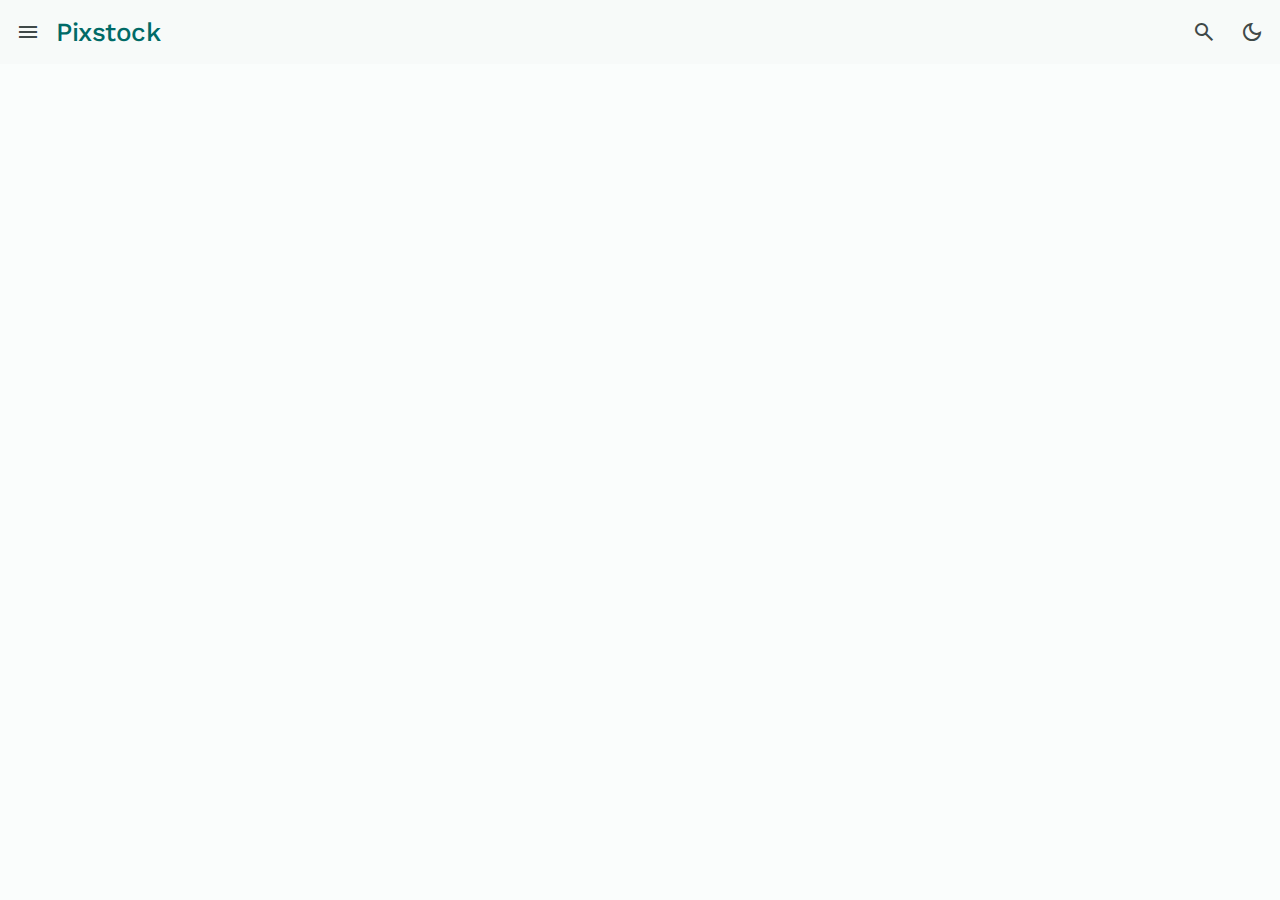
==== index.html @ e878c227 "first commit" ====
<!DOCTYPE html>
<html lang="en" data-theme="light">
<head>
    <meta charset="UTF-8">
    <meta name="viewport" content="width=device-width, initial-scale=1.0">

    <!-- Primary meta data tag -->

    <title>Pixstock - A large stock library</title>
    <meta name="description" content="This is a stock photos app">

    <!-- Favicon -->

    <link rel="shortcut icon" href="./favicon.svg" type="image/svg+xml">

    <!-- Theme js link -->

    <script src="./js/theme.js"></script>

    <!-- Google font link -->
    <link rel="preconnect" href="https://fonts.googleapis.com">
    <link rel="preconnect" href="https://fonts.gstatic.com" crossorigin>
    <link href="https://fonts.googleapis.com/css2?family=Work+Sans:wght@400;500&display=swap" rel="stylesheet">

    <!-- Material icon link -->
    <link rel="stylesheet" 
    href="https://fonts.googleapis.com/css2?family=Material+Symbols+Outlined:opsz,wght,FILL,GRAD@24,400,0..1,0" />

    <!-- Custom css link -->
    <link rel="stylesheet" href="./css/style.css">

    <!-- Custom js link -->
    <script src="./js/global.js" type="module"></script>
    <script src="./js/app.js" type="module"></script>
    <script src="./js/search.js" type="module"></script>

</head>
<body>
 <!-- Header -->
 <header class="top-app-bar" data-header>

    <button class="icon-btn" aria-label="Open menu" data-nav-toggler data-ripple>
        <span class="material-symbols-outlined" aria-hidden="true">menu</span>
        <div class="state-layer"></div>
    </button>

    <a href="/" class="logo">Pixstock</a>

    <div class="search-view " data-search- view>

        <div class="search-bar">

            <button class="icon-btn search-open" aria-label="Close search" data-search-toggler data-ripple>
                <span class="material-symbols-outlined" aria-hidden="true">arrow_back</span>

                <div class="state-layer"></div>
            </button>

            <div class="input-wrapper">
                <span class="material-symbols-outlined leading-icon" aria-hidden="true">search</span>

                <input type="search" name="search" placeholder="Search..." 
                class="input-field body-large" autocomplete="off" data-search-field> 
                
            </div>

            <button class="icon-btn" aria-label="Clear search" data-search-clear-btn data-ripple>
                <span class="material-symbols-outlined" aria-hidden="true">close</span>

                <div class="state-layer"></div>
            </button>

            <button class="icon-btn search-btn" aria-label="Submit search" 
            data-search-toggler data-ripple data-search-btn>
            <span class="material-symbols-outlined" aria-hidden="true">search</span>

            <div class="state-layer"></div>
        </button>

        <div class="state-layer"></div>
        </div>

        <div class="search-view-content">

            <div class="btn-group" data-segment="search">
                <button class="btn-segment selected" data-ripple data-segment-btn
                data-segment-value="photos">
                <span class="material-symbols-outlined" aria-hidden="true">image</span>

                <span class="label-large text">Photos</span>

                <div class="state-layer"></div>
            </button>

            <button class="btn-segment " data-ripple data-segment-btn
            data-segment-value="videos">
            <span class="material-symbols-outlined" aria-hidden="true">videocam</span>

            <span class="label-large text">Video</span>

            <div class="state-layer"></div>
            </button>
            </div>

            <div class="divider"></div>

            <div class="list" data-search-list>
                <button class="list-item" data-ripple>
                    <span class="material-symbols-outlined leading-icon"
                     aria-hidden="true">history</span>

                     <span class="body-large text">Nature</span>

                     <div class="state-layer"></div>
                </button>

                <button class="list-item" data-ripple>
                    <span class="material-symbols-outlined leading-icon"
                     aria-hidden="true">history</span>

                     <span class="body-large text">Tree</span>

                     <div class="state-layer"></div>
                </button>

                <button class="list-item" data-ripple>
                    <span class="material-symbols-outlined leading-icon"
                     aria-hidden="true">history</span>

                     <span class="body-large text">Man portrait</span>

                     <div class="state-layer"></div>
                </button>

                <button class="list-item" data-ripple>
                    <span class="material-symbols-outlined leading-icon"
                     aria-hidden="true">history</span>

                     <span class="body-large text">Mountain</span>

                     <div class="state-layer"></div>
                </button>
            </div>

        </div>

    </div>

    <button class="icon-btn search-open" aria-label="Open search" 
    data-search-toggler data-ripple>
    <span class="material-symbols-outlined" aria-hidden="true">search</span>
    <div class="state-layer"></div>

    </button>

    <button class="icon-btn theme-btn" aria-label="Switch theme"
    data-theme-toggler data-ripple>
    <span class="material-symbols-outlined dark-icon" aria-hidden="true">dark_mode</span>

    <span class="material-symbols-outlined light-icon" aria-hidden="true">light_mode</span>

    <div class="state-layer"></div>
    </button>

 </header>
    

</body>
</html>
---- css/style.css ----
/*-----------------------------------*\
  #style.css
\*-----------------------------------*/

/**
 * copyright 2023 codewithsadee
 */





/*-----------------------------------*\
  #CUSTOM PROPERTY
\*-----------------------------------*/
:root{

  /* Color */
  --scrim: #000000;

  /* Light color */
  --light-background: #FAFDFC;
  --light-on-background: #191C1C;
  --light-surface: #F7FAF9;
  --light-on-surface: #191C1C;
  --light-surface-variant: #DAE5E3;
  --light-on-surface-variant: #3F4948;
  --light-surface-container-high: #E6E9E8; 
  --light-surface-container-highest: #E0E3E2;
  --light-surface-container: #ECEEED;
  --light-outline: #6F7978;
  --light-outline-variant: #BEC9C7;
  --light-primary: #006A67;
  --light-on-primary: #FFFFFF;
  --light-primary-container: #6FF7F2;
  --light-on-primary-container: #00201F;
  --light-secondary: #845400;
  --light-on-secondary: #FFFFFF;
  --light-secondary-container: #FFDDB5;
  --light-on-secondary-container: #2A1800;
  --light-tertiary: #A93538;
  --light-on-tertiary: #FFFFFF;
  --light-tertiary-container: #FFDAD8;
  --light-on-tertiary-container: #410006;
  --light-error: #BA1A1A;
  --light-on-error: #FFFFFF;
  --light-error-container: #FFDAD6;
  --light-on-error-container: #410002;
  --light-inverse-surface: #2D3131;
  --light-inverse-on-surface: #EFF1F0;
  --light-inverse-primary: #4EDAD5;

  /* Dark color */
  --dark-background: #191C1C;
  --dark-on-background: #E0E3E2;
  --dark-surface: #101414;
  --dark-on-surface: #C4C7C6;
  --dark-surface-variant: #3F4948;
  --dark-on-surface-variant: #BEC9C7;
  --dark-surface-container-high: #272B2A;
  --dark-surface-container-highest: #323535;
  --dark-surface-container: #1D2020;
  --dark-outline: #889392;
  --dark-outline-variant: #3F4948;
  --dark-primary: #4EDAD5;
  --dark-on-primary: #003735;
  --dark-primary-container: #00504E;
  --dark-on-primary-container: #6FF7F2;
  --dark-secondary: #FFB958;
  --dark-on-secondary: #462B00;
  --dark-secondary-container: #643F00;
  --dark-on-secondary-container: #FFDDB5;
  --dark-tertiary: #FFB3B0;
  --dark-on-tertiary: #68000F;
  --dark-tertiary-container: #891C23;
  --dark-on-tertiary-container: #FFDAD8;
  --dark-error: #FFB4AB;
  --dark-on-error: #690005;
  --dark-error-container: #93000A;
  --dark-on-error-container: #FFDAD6;
  --dark-inverse-surface: #E0E3E2;
  --dark-inverse-on-surface: #191C1C;
  --dark-inverse-primary: #006A67;

  /*** Typography ***/

  /* Font family */
  --ff-primary: 'Work Sans', sans-serif;

  /* Font size  */
  --fs-base: 62.5%; 
  --fs-display-large: 5.7rem;
  --fs-display-medium: 4.5rem;
  --fs-display-small: 3.6rem;
  --fs-headline-large: 3.2rem;
  --fs-headline-medium: 2.8rem;
  --fs-headline-small: 2.4rem;
  --fs-title-large: 2.2rem;
  --fs-title-medium: 1.6rem;
  --fs-title-small: 1.4rem;
  --fs-label-large: 1.4rem;
  --fs-label-medium: 1.2rem;
  --fs-label-small: 1.1rem;
  --fs-body-large: 1.6rem;
  --fs-body-medium: 1.4rem;
  --fs-body-small: 1.2rem;

  /* Font weight */
  --weight-regular: 400;
  --weight-medium: 500;

  /* Border Radius  */
  --radius-extra-small: 4px;
  --radius-small: 8px;
  --radius-medium: 12px;
  --radius-large: 16px;
  --radius-large-end: 0 16px 16px 0;
  --radius-extra-large: 28px;
  --radius-circle: 50%;
  --radius-full: 500px;

  /* Elevation */
  --elevation-1: 0 1px 2px hsla(0, 0%, 0%, 0.3), 0 1px 3px 1px hsla(0, 0%, 0%, 0.15);
  --elevation-2: 0 1px 2px hsla(0, 0%, 0%, 0.3), 0 2px 6px 2px hsla(0, 0%, 0%, 0.15);

  /* Other  */
  --top-app-bar-height: 64px;

}

@media (prefers-reduced-motion : no-preference){


:root{

    /*** Transition ***/

  /* Duration */
  --motion-duration-short-1: 100ms;
  --motion-duration-short-2 : 200ms;
  --motion-duration-medium-1: 250ms;
  --motion-duration-medium-2: 400ms;
  --motion-duration-long: 500ms;

  /* Easing */
  --motion-easing-linear: cubic-bezier(0, 0, 1, 1);
  --motion-easing-standard: cubic-bezier(0.2, 0, 0, 1);
  --motion-easing-emphasized: cubic-bezier(0.2, 0, 0, 1);
  --motion-easing-emphasized-decelerate: cubic-bezier(0.05, 0.7, 0.1, 1);
  --motion-easing-emphasized-accelerate: cubic-bezier(0.3, 0, 0.8, 0.15);
  --motion-easing-legacy: cubic-bezier(0.4, 0, 0.2, 1);
}
}

[data-theme = "light"]{
  color-scheme: light;

  --background: var(--light-background);
  --on-background: var(--light-on-background);
  --surface: var(--light-surface);
  --on-surface: var(--light-on-surface);
  --surface-variant: var(--light-surface-variant);
  --on-surface-variant: var(--light-on-surface-variant);
  --surface-container-high: var(--light-surface-container-high); 
  --surface-container-highest: var(--light-surface-container-highest);
  --surface-container: var(--light-surface-container);
  --outline: var(--light-outline);
  --outline-variant: var(--light-outline-variant);
  --primary: var(--light-primary);
  --on-primary: var(--light-on-primary);
  --primary-container: var(--light-primary-container);
  --on-primary-container: var(--light-on-primary-container);
  --secondary: var(--light-secondary);
  --on-secondary: var(--light-on-secondary);
  --secondary-container: var(--light-secondary-container);
  --on-secondary-container: var(--light-on-secondary-container);
  --tertiary: var(--light-tertiary);
  --on-tertiary: var(--light-on-tertiary);
  --tertiary-container: var(--light-tertiary-container);
  --on-tertiary-container: var(--light-on-tertiary-container);
  --error: var(--light-error);
  --on-error: var(--light-on-error);
  --error-container: var(--light-error-container);
  --on-error-container: var(--light-on-error-container);
  --inverse-surfac: var(--light-inverse-surface);
  --inverse-on-surface: var(--light-inverse-on-surface);
  --inverse-primary: var(--light-inverse-primary);

}

[data-theme = "dark"]{
  color-scheme: dark;

  --background: var(--dark-background);
  --on-background: var(--dark-on-background);
  --surface: var(--dark-surface);
  --on-surface: var(--dark-on-surface);
  --surface-variant: var(--dark-surface-variant);
  --on-surface-variant: var(--dark-on-surface-variant);
  --surface-container-high: var(--dark-surface-container-high); 
  --surface-container-highest: var(--dark-surface-container-highest);
  --surface-container: var(--dark-surface-container);
  --outline: var(--dark-outline);
  --outline-variant: var(--dark-outline-variant);
  --primary: var(--dark-primary);
  --on-primary: var(--dark-on-primary);
  --primary-container: var(--dark-primary-container);
  --on-primary-container: var(--dark-on-primary-container);
  --secondary: var(--dark-secondary);
  --on-secondary: var(--dark-on-secondary);
  --secondary-container: var(--dark-secondary-container);
  --on-secondary-container: var(--dark-on-secondary-container);
  --tertiary: var(--dark-tertiary);
  --on-tertiary: var(--dark-on-tertiary);
  --tertiary-container: var(--dark-tertiary-container);
  --on-tertiary-container: var(--dark-on-tertiary-container);
  --error: var(--dark-error);
  --on-error: var(--dark-on-error);
  --error-container: var(--dark-error-container);
  --on-error-container: var(--dark-on-error-container);
  --inverse-surfac: var(--dark-inverse-surface);
  --inverse-on-surface: var(--dark-inverse-on-surface);
  --inverse-primary: var(--dark-inverse-primary);
}




/*-----------------------------------*\
  #RESET
\*-----------------------------------*/

*,
*::before,
*::after {
  margin: 0;
  padding: 0;
  box-sizing: border-box;
}

li {
  list-style: none;
}
a,
img, 
span, 
input ,
video,
button {
  display: block;
}

a { color: inherit;
  text-decoration: none;
}
img{
  height: auto;
}
input, button{
  border: none;
  background: none;
  font: inherit;
  outline: none;
}
input {
  width: 100%;
}
button {
  cursor: pointer;
}

html{
  font-family: var(--ff-primary);
  font-size: var(--fs-base);
  scroll-behavior: smooth;
  -webkit-tap-highlight-color: transparent;
}
body{
  background-color: var(--background);
  color: var(--on-background);
  font-size: 1.6rem;
  display: flex;
  flex-direction: column;
  min-height: 100vh;
  transition: opacity var(--motion-duration-medium-2) var(--motion-easing-linear); 
  /* opacity: 0; */
}
button:disabled{
  cursor: default;
  opacity: 0.5;
}



/*-----------------------------------*\
  #RESET
\*-----------------------------------*/





/*-----------------------------------*\
  #TYPOGRAPHY
\*-----------------------------------*/

.display-large{
  font-size: var(--fs-display-large);
  font-weight: var(--weight-regular);
  line-height: 64px;
}
.display-medium{
  font-size: var(--fs-display-medium);
  font-weight: var(--weight-regular);
  line-height: 52px;
}
.display-small{
  font-size: var(--fs-display-small);
  font-weight: var(--weight-regular);
  line-height: 44px;
}
.headline-large{
  font-size: var(--fs-headline-large);
  font-weight: var(--weight-regular);
  line-height: 40px;
}
.headline-medium{
  font-size: var(--fs-headline-medium);
  font-weight: var(--weight-regular);
  line-height: 36px;
}
.headline-small{
  font-size: var(--fs-headline-small);
  font-weight: var(--weight-regular);
  line-height: 32px;
}
.title-large{
  font-size: var(--fs-title-large);
  font-weight: var(--weight-regular);
  line-height: 28px;
}
.title-medium{
  font-size: var(--fs-title-medium);
  font-weight: var(--weight-medium);
  line-height: 24px;
}
.title-small{
  font-size: var(--fs-title-small);
  font-weight: var(--weight-medium);
  line-height: 20px;
  letter-spacing: 0.1px;
}
.label-large{
  font-size: var(--fs-label-large);
  font-weight: var(--weight-medium);
  line-height: 20px;
  letter-spacing: 0.1px;
}
.label-medium{
  font-size: var(--fs-label-medium);
  font-weight: var(--weight-medium);
  line-height: 16px;
  letter-spacing: 0.5px;
}
.label-small{
  font-size: var(--fs-label-small);
  font-weight: var(--weight-medium);
  line-height: 16px;
  letter-spacing: 0.1px;
}
.body-large{
  font-size: var(--fs-body-large);
  font-weight: var(--weight-regular);
  line-height: 24px;
  letter-spacing: 0.5px;
}
.body-medium{
  font-size: var(--fs-body-medium);
  font-weight: var(--weight-regular);
  line-height: 20px;
  letter-spacing: 0.25px;
}
.body-small{
  font-size: var(--fs-body-small);
  font-weight: var(--weight-regular);
  line-height: 16px;
  letter-spacing: 0.4px;
}



/*-----------------------------------*\
  #REUSED STYLE
\*-----------------------------------*/
.material-symbols-outlined{
  display: block;
  width: 1em;
  height: 1em;
  font-variation-settings: 
  'FILL'  0,
  'wght' 400,
  'GRAD' 0,
  'opsz' 24;
}
:has(> .state-layer){
  position: relative;
  overflow: hidden;
  z-index: 1;
}
.ripple,
.state-layer{
  background-color: var(--state-layer-bg);
  position: absolute;
  pointer-events: none;
  z-index: 1;
}
.state-layer{
  border-radius: inherit;
  inset: 0;
  opacity: 0;
  transition: var(--motion-duration-short-2) var(--motion-easing-linear);
}
:has(> .state-layer):hover > .state-layer{
  opacity: 0.08;
}
:has(> .state-layer):is(:focus, :focus-visible, :active) > .state-layer{
  opacity: 0.12;
}
.ripple{
  top: 50px;
  left: 50px;
  translate: -50% -50%;
  transform-origin: center;
  border-radius: var(--radius-circle);
  opacity: 0.12;
  animation: ripple 800ms var(--motion-easing-standard) forwards;
}
@keyframes ripple {
  0% {scale : 0;}
  100% {scale : 2.5;}
}
.logo{
  color: var(--primary);
  font-size: 2.6rem;
  font-weight: var(--weight-medium);
  line-height: 28px;
  letter-spacing: -0.5px;
}
.divider {
  height: 1px;
  max-width: 100%;
  background-color: var(--outline-variant);
}


/*-----------------------------------*\
  #COMPONENT
\*-----------------------------------*/

/**
 * Icon button
 */

.icon-btn{
  color: var(--on-surface-variant);
  --state-layer-bg : var(--on-surface-variant);
  min-width: 48px;
  width: 48px;
  height: 48px;
  display: grid;
  place-items: center;
  border-radius: var(--radius-circle);
} 
.icon-btn > .state-layer {inset: 4px;}
.icon-btn > .ripple{
  width: 40px;
  height: 40px;
  animation: icon-button-ripple 200ms var(--motion-easing-standard) forwards;
}
@keyframes icon-button-ripple {
  0% {scale : 0;}
  100% {scale : 1;}
}
/**
 * Segment button
 */
.btn-segment{
  color: var(--on-surface);
  --state-layer-bg : var(--on-surface);
  display: flex;
  justify-content: center;
  align-items: center;
  gap: 8px;
  padding-inline: 12px;
  height: 40px;
  flex-grow: 1;
}
.btn-group .btn-segment:not(:last-child){
  border-inline-end: 1px solid var(--outline);
}
.btn-group{
  display: flex;
  border: 1px solid var(--outline);
  border-radius: var(--radius-full);
  overflow: hidden;
}
.btn-segment .material-symbols-outlined{font-size: 1.8rem;}

.btn-segment.selected{
  background-color: var(--secondary-container);
  color: var(--on-secondary-container);
  --state-layer-bg : var(--on-secondary-container);

}

/**
 * Split btn
 */


/**
 * Search view
 */
.search-view{
  background-color: var(--surface-container-high);
  position: fixed;
  top: 0;
  left: 0;
  width: 100%;
  height: 100dvh;
  z-index: 5;
  opacity: 0;
  visibility: hidden;
  transition: var(--motion-duration-short-2) var(--motion-easing-standard);
  transition-property: opacity, visibility;
}
.search-view.show{
  opacity: 1;
  visibility: visible;
}
.input-wrapper .leading-icon{
  display: none;
}
.search-bar{
  display: flex;
  justify-content: space-between;
  align-items: center;
  padding-inline: 4px;
  height: 72px;
  border-block-end: 1px solid var(--outline);
}
.search-bar .icon-btn{flex-shrink: 0;}

.input-field {color : var(--on-surface);}

.input-wrapper{flex-grow: 1;}

.input-field,
.input-wrapper{
  height: 100%;
}

.input-field::placeholder{
  color: var(--on-surface-variant);
}

.input-field::-webkit-search-cancel-button {display: none;}

.input-wrapper:has(:placeholder-shown) + .icon-btn {display: none;}

.search-bar .search-btn{
  --state-layer-bg: var(--primary);
  color: var(--primary); 
}

.search-view-content .btn-group { margin: 16px;}


/**
 * List
 */

.list {padding: 8px;}

.list-item{
  display: flex;
  align-items: center;
  gap: 16px;
  padding-inline: 16px 24px;
  padding-block: 8px;
  height: 48px;
  width: 100%;
  --state-layer-bg : var(--on-surface);
}

.list-item .text{color: var(--on-surface);}

.list-item .leading-icon{
  color: var(--on-surface-variant);
}


/**
 * Navigation
 */


/**
 * Button
 */


/**
 * Card
 */


/**
 * Menu
 */


/**
 * Filter chip
 */





/*-----------------------------------*\
  #TOP APP BAR
\*-----------------------------------*/

.top-app-bar{
  background-color: var(--surface);
  display: flex;
  align-items: center;
  padding-inline: 4px;
  height: var(--top-app-bar-height);
  position: fixed;
  top:0;
  width: 100%;
  z-index: 4;
  transition: background-color var(--motion-duration-short-2)
  var(--motion-easing-linear);
}
.top-app-bar.active{
  background-color: var(--surface-container);
}
.top-app-bar .logo{
  margin-inline: 4px auto;
}
[data-theme="dark"]  .theme-btn .dark-icon,
[data-theme="light"]  .theme-btn .light-icon 
{ display: none;}
.search-view-content .divider{
  margin-inline: 16px;
}




/*-----------------------------------*\
  #SCRIM
\*-----------------------------------*/





/*-----------------------------------*\
  #MAIN
\*-----------------------------------*/





/*-----------------------------------*\
  #BANNER
\*-----------------------------------*/





/*-----------------------------------*\
  #CURATED PHOTOS & POPULAR VIDEO
\*-----------------------------------*/





/*-----------------------------------*\
  #COLLECTION
\*-----------------------------------*/





/*-----------------------------------*\
  #FOOTER
\*-----------------------------------*/





/*-----------------------------------*\
  #PHOTO PAGE
\*-----------------------------------*/





/*-----------------------------------*\
  #PHOTO DETAIL PAGE
\*-----------------------------------*/





/*-----------------------------------*\
  #FAVORITE PAGE
\*-----------------------------------*/





/*-----------------------------------*\
  #MEDIA QUERIES
\*-----------------------------------*/
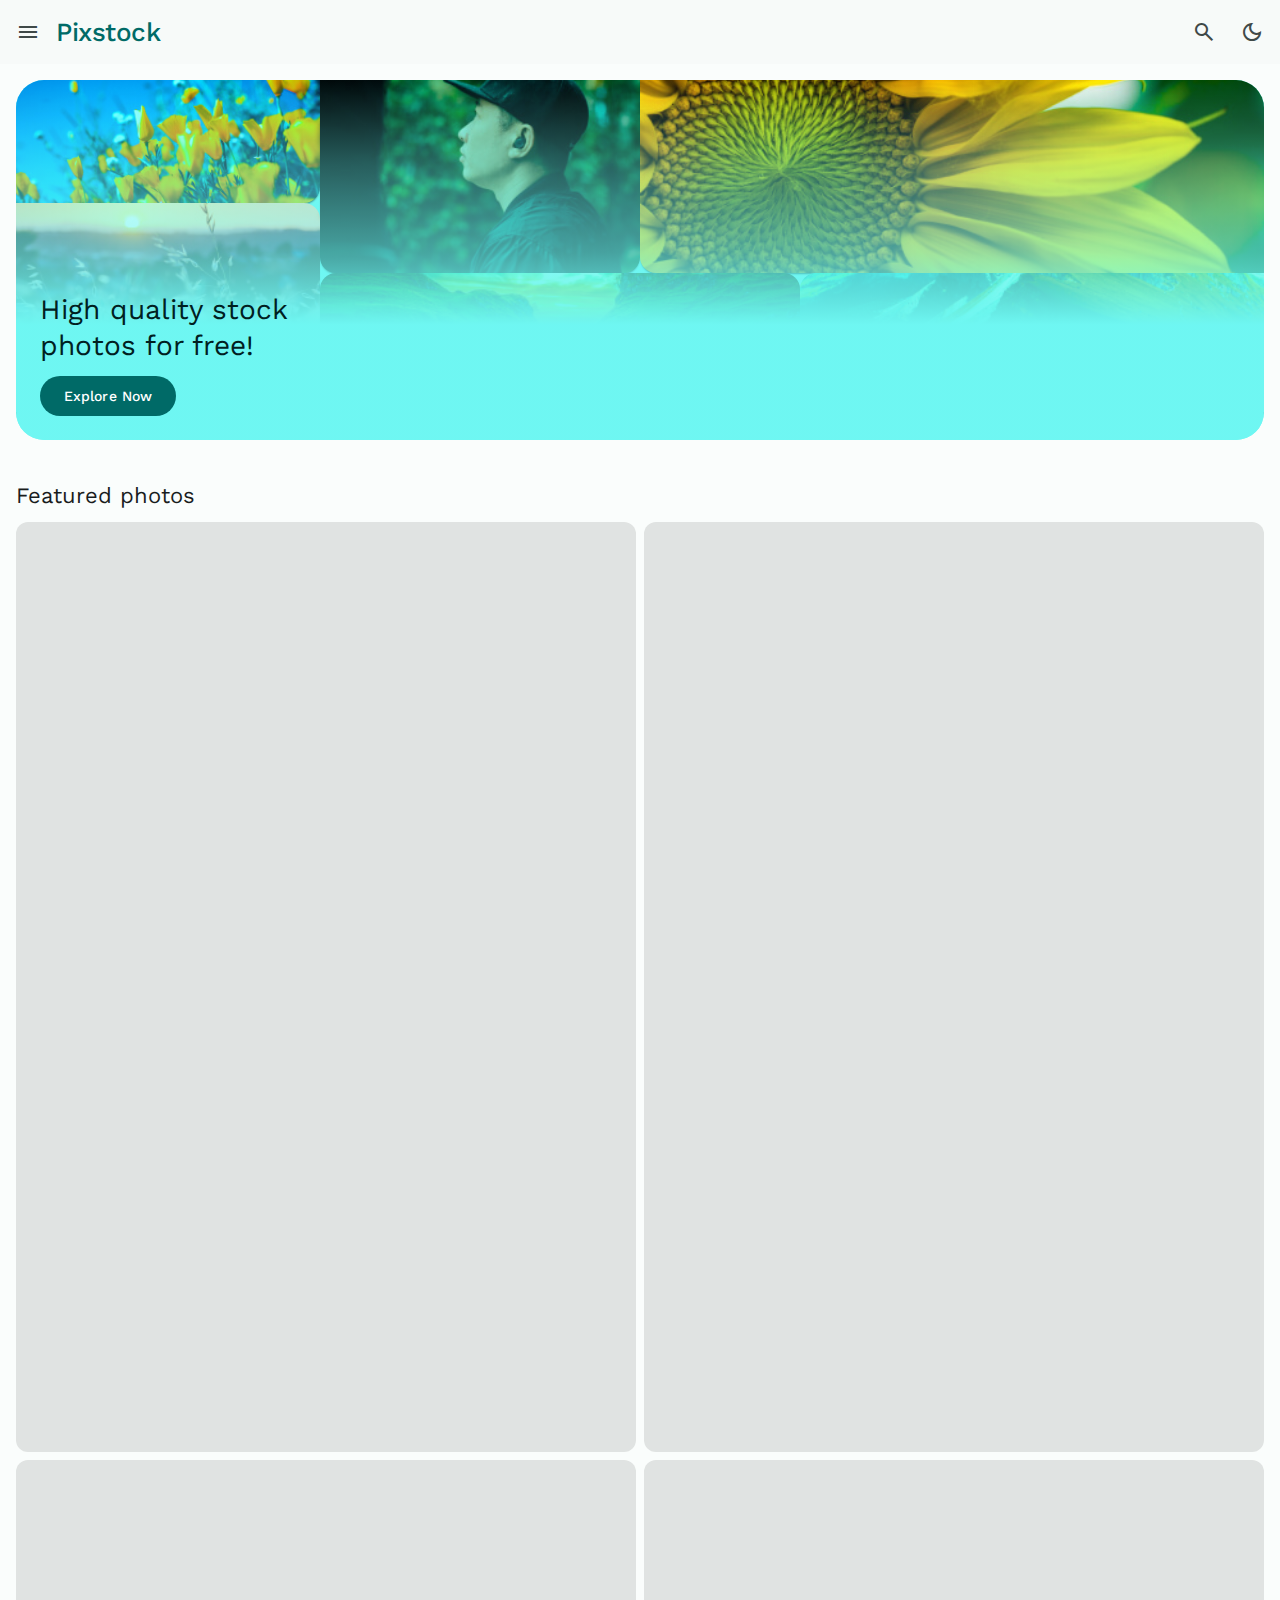
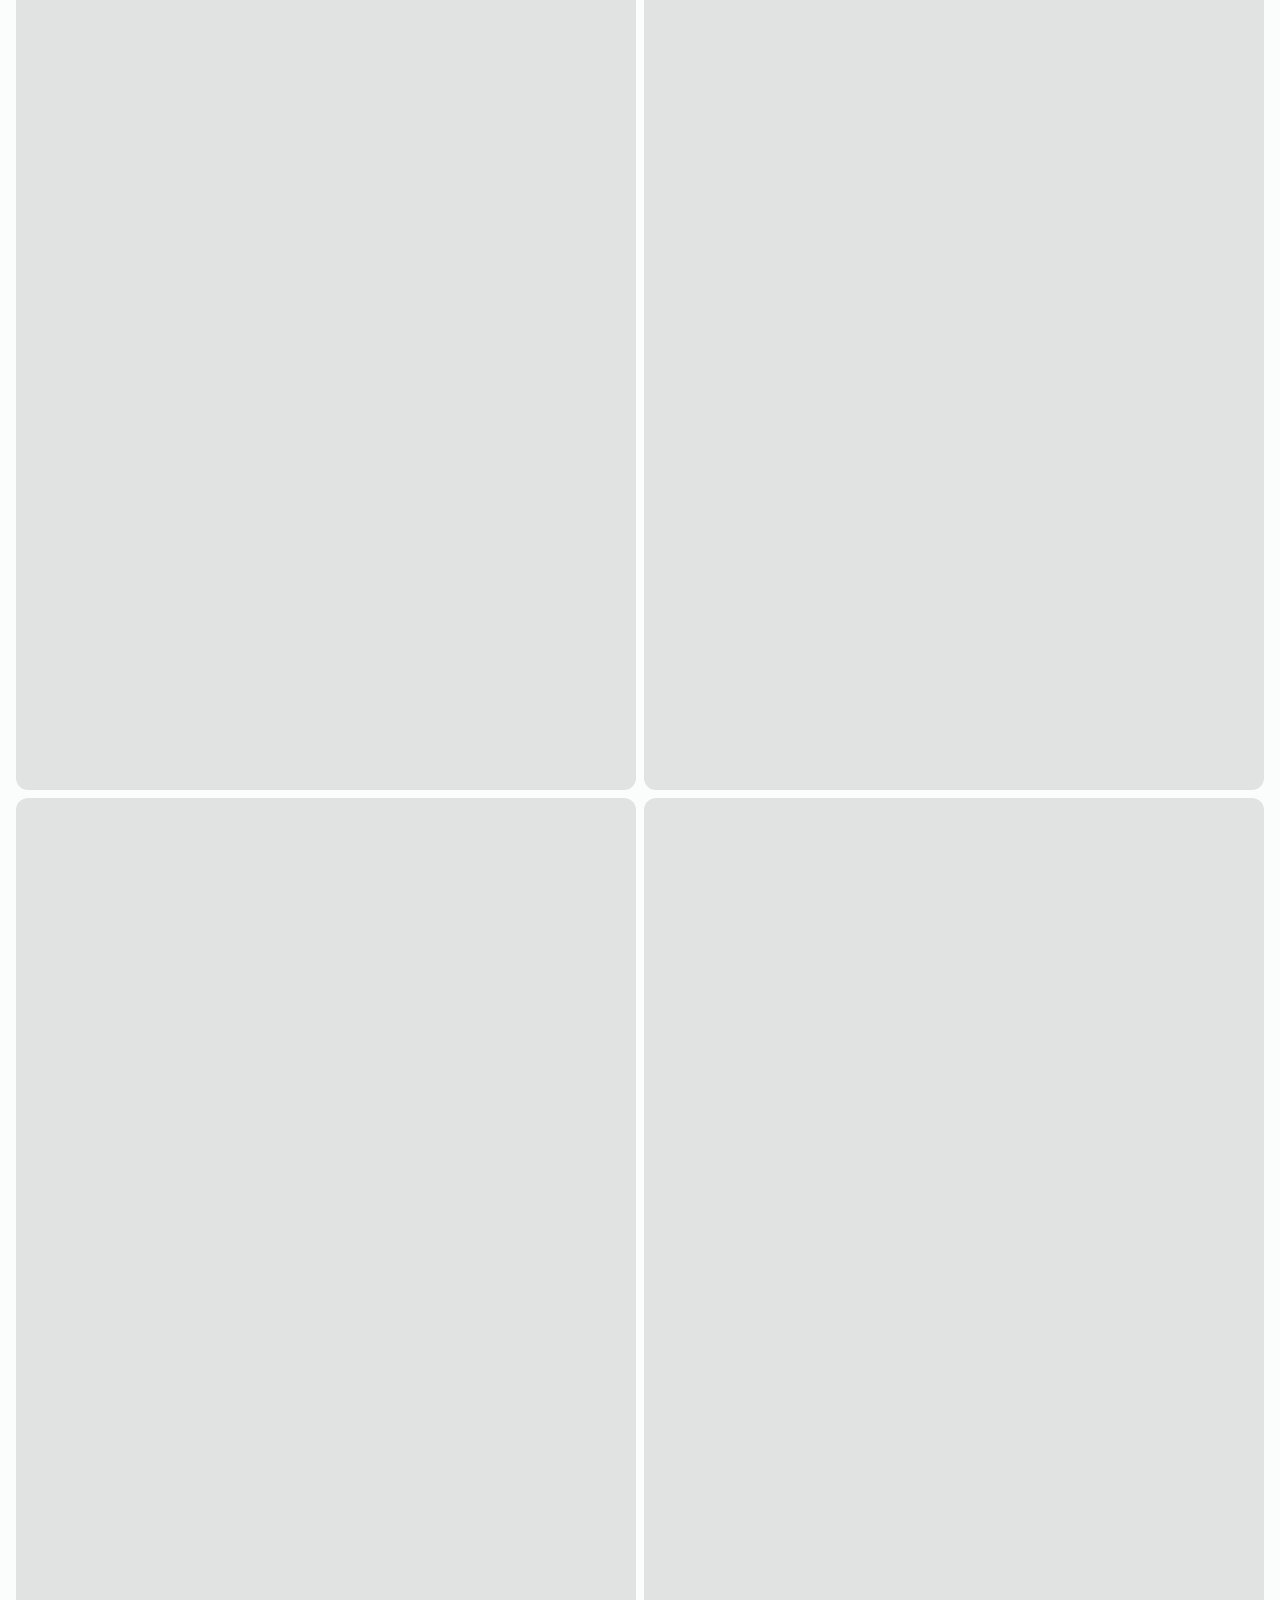
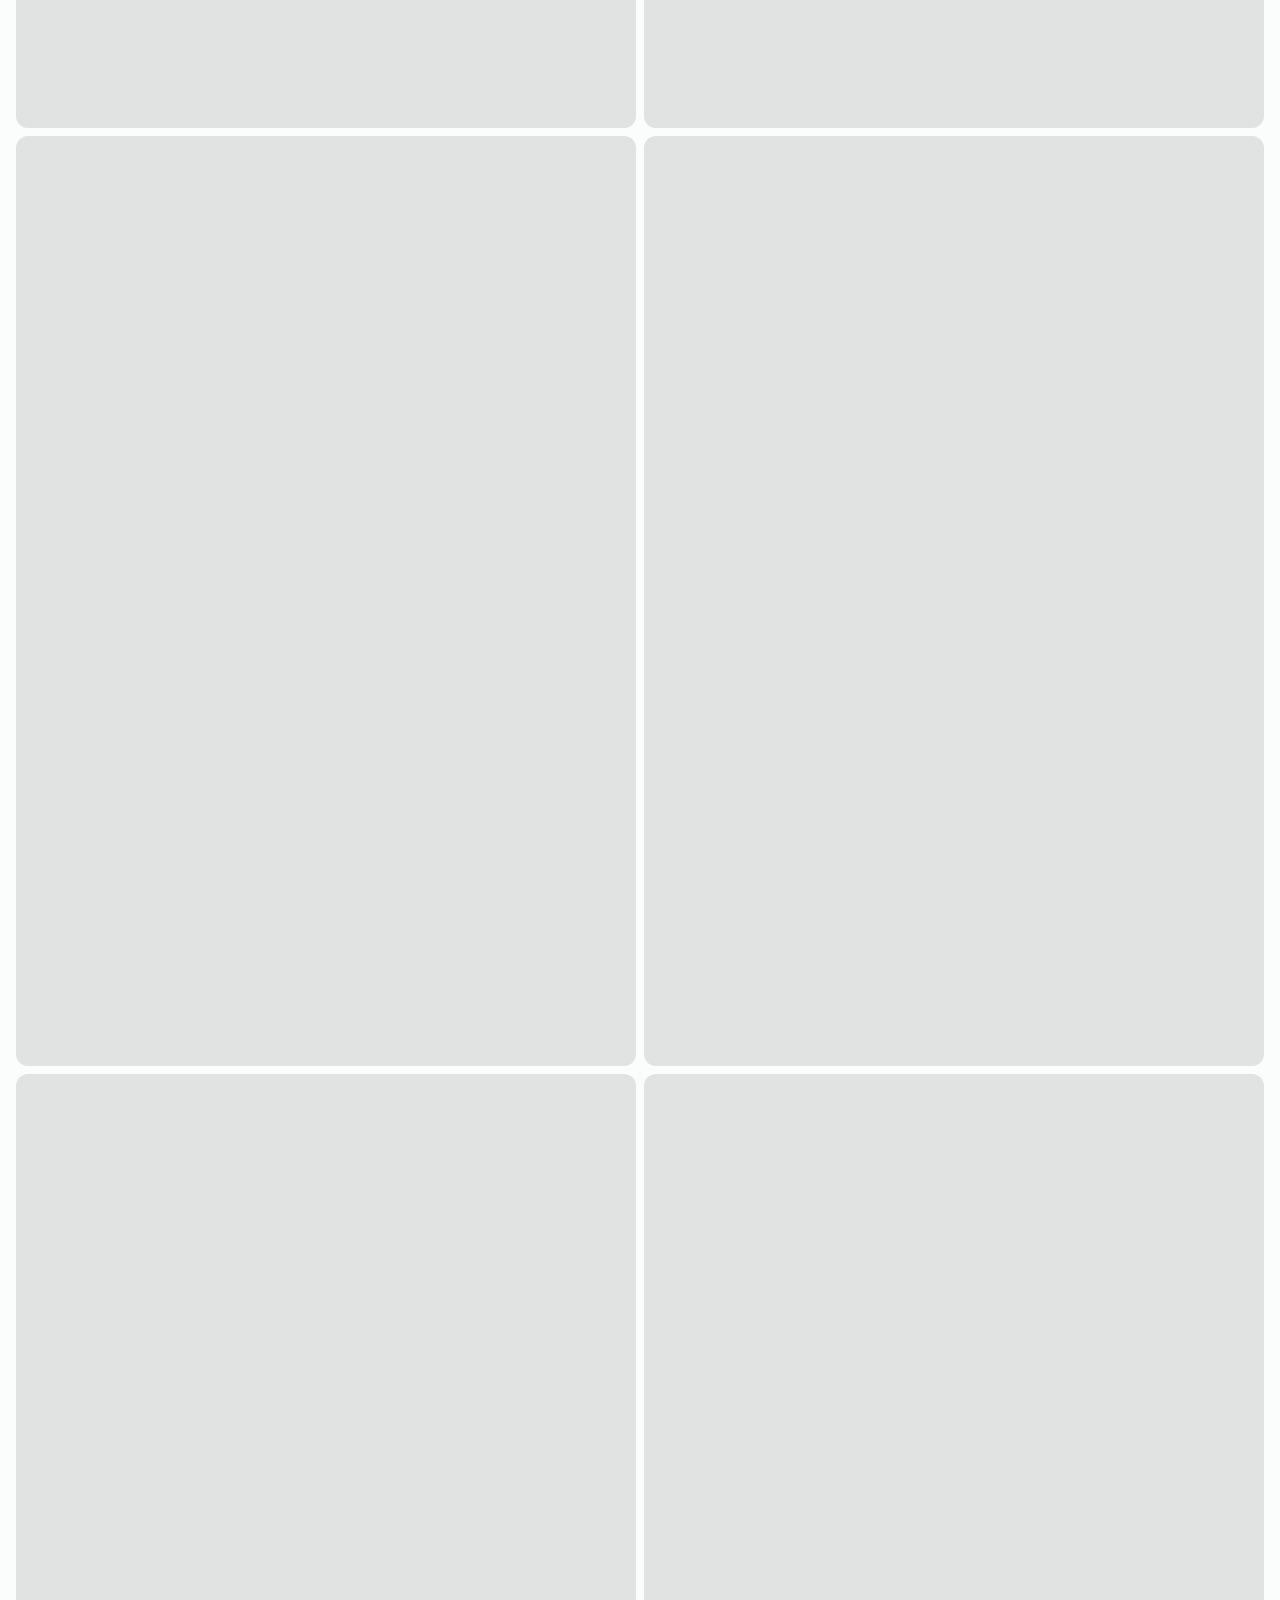
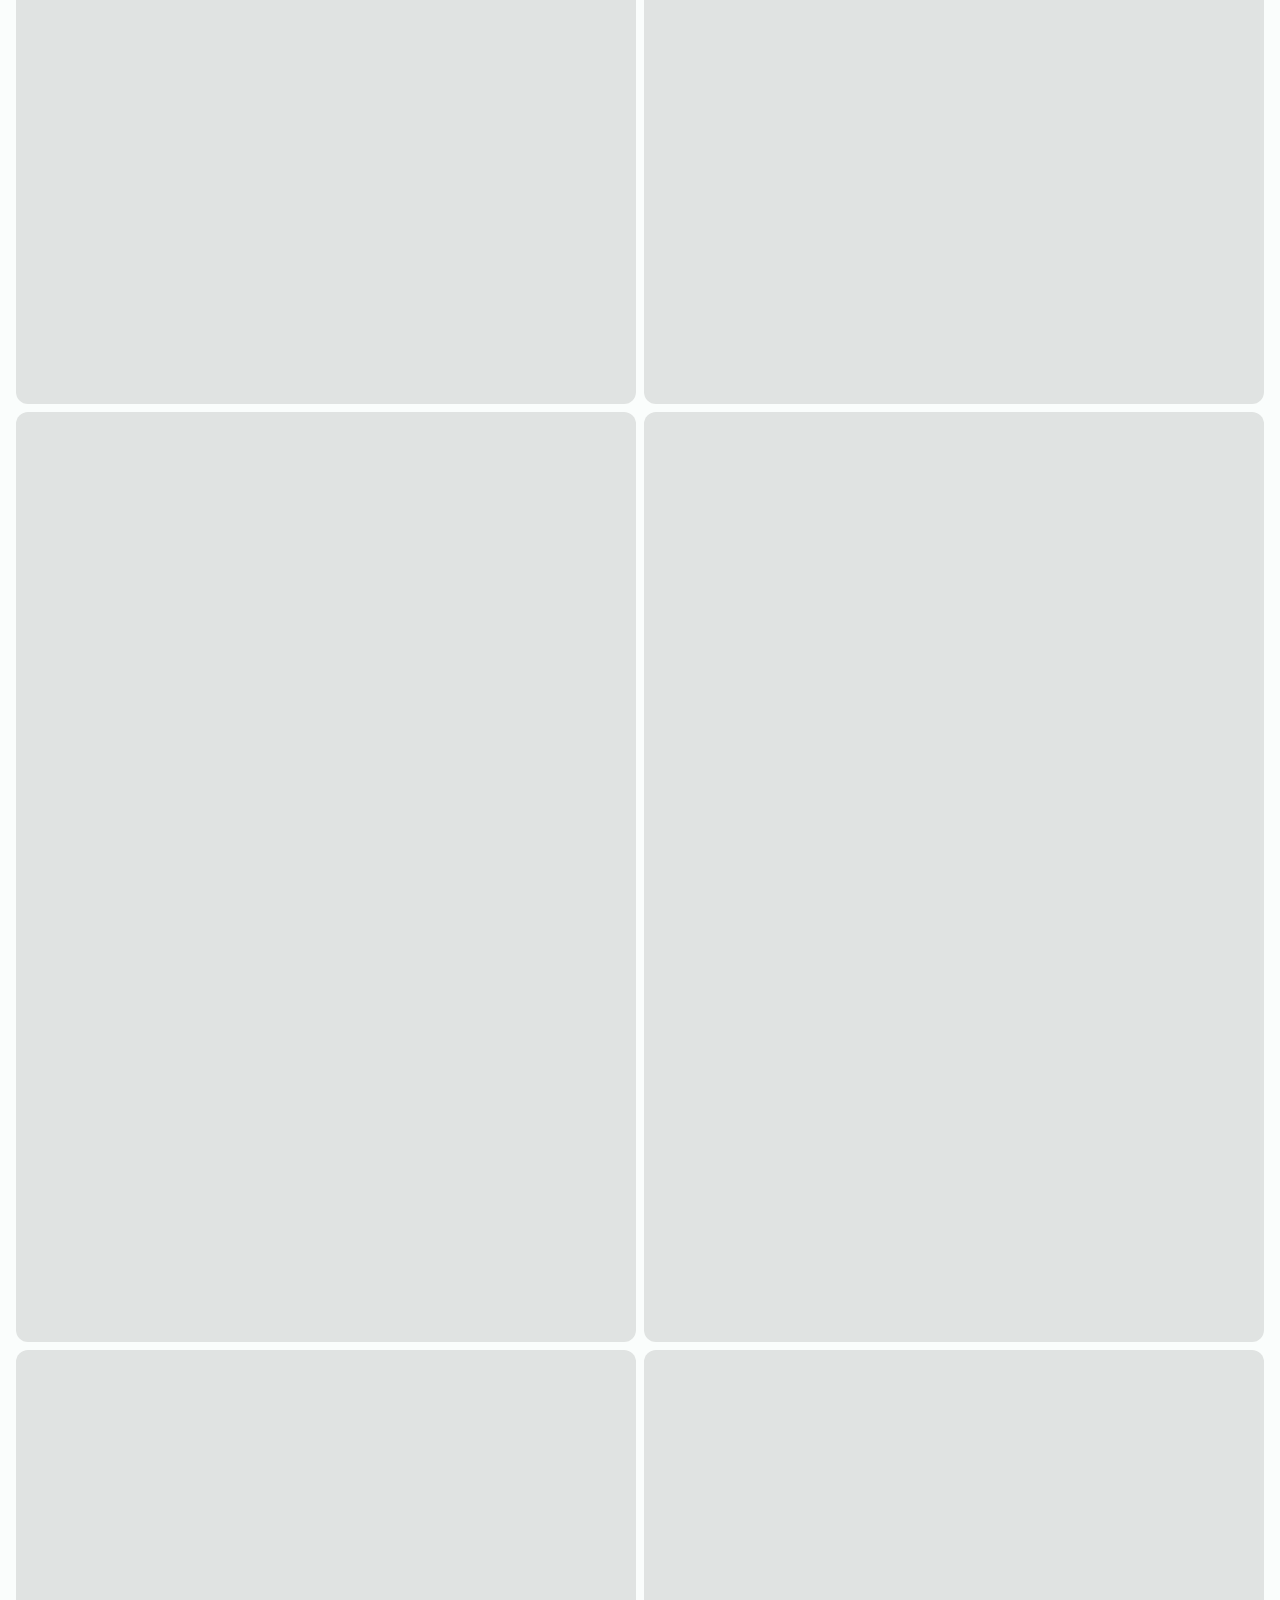
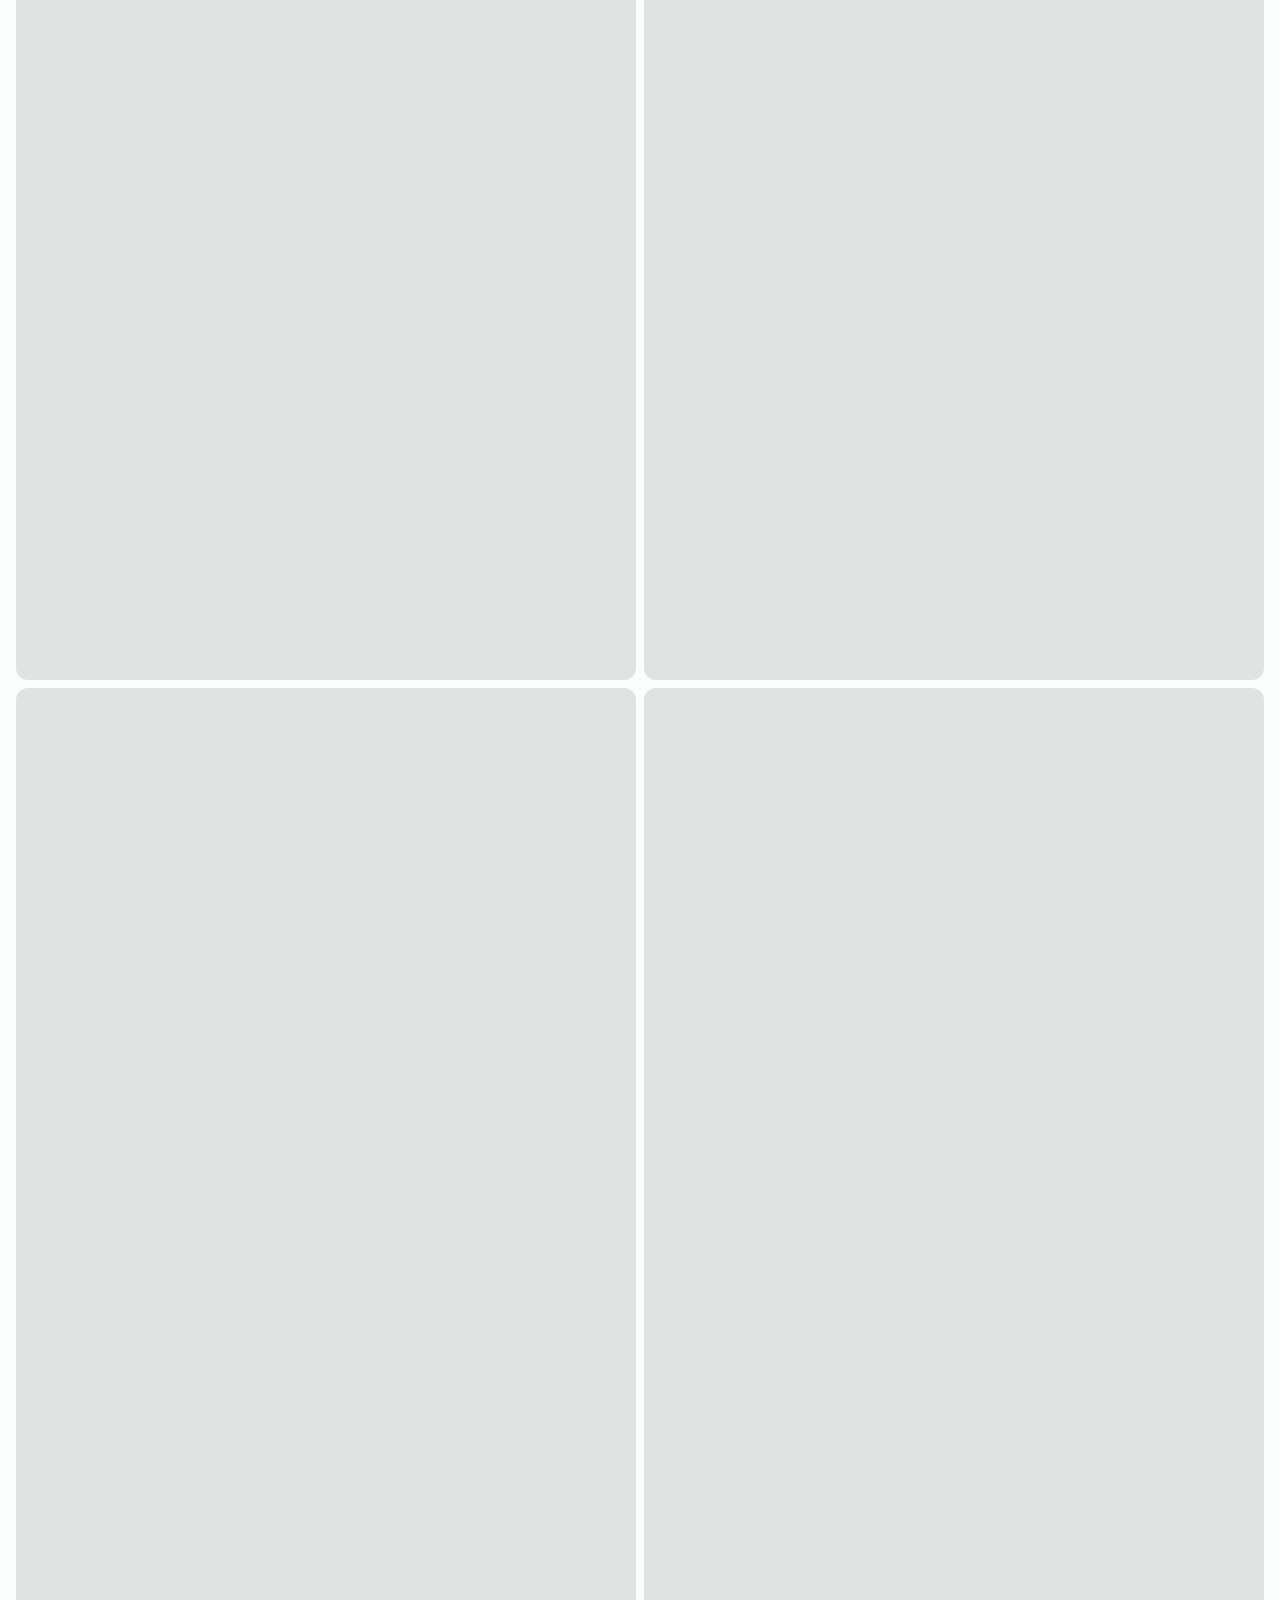
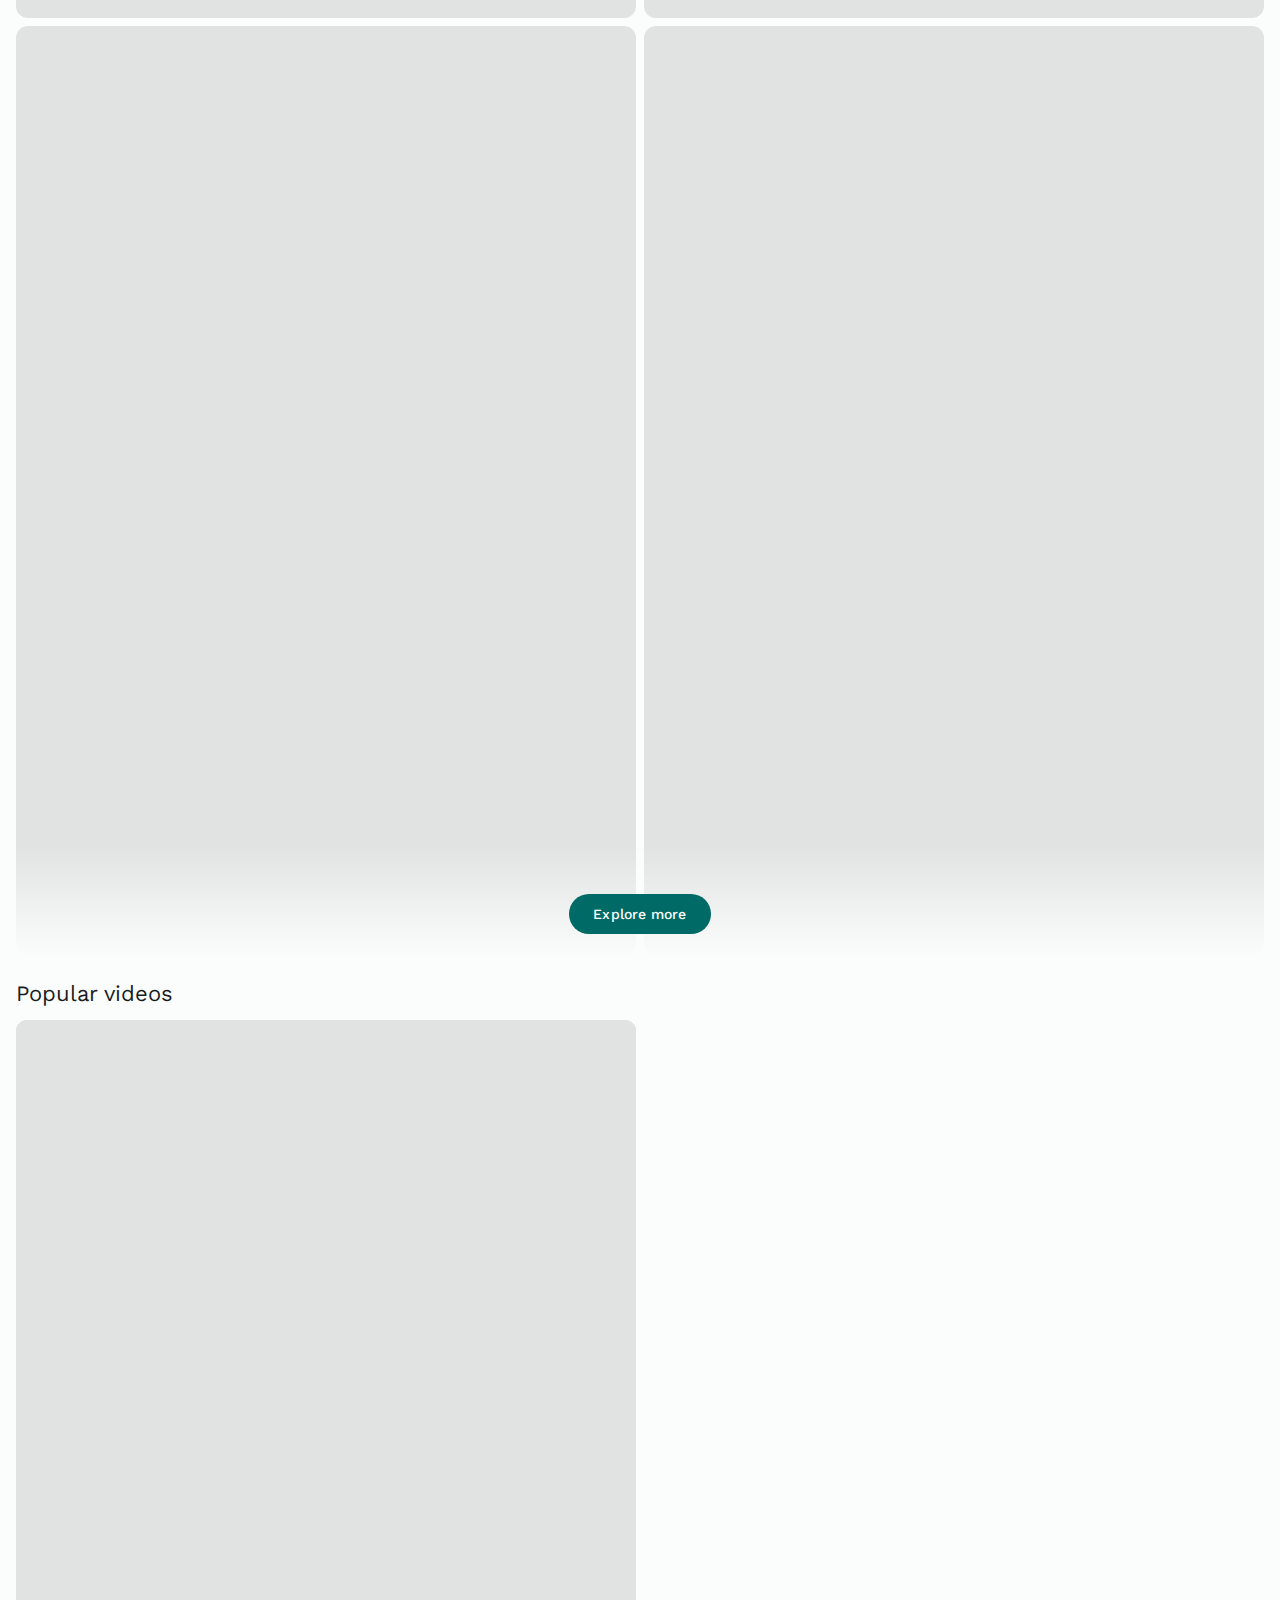
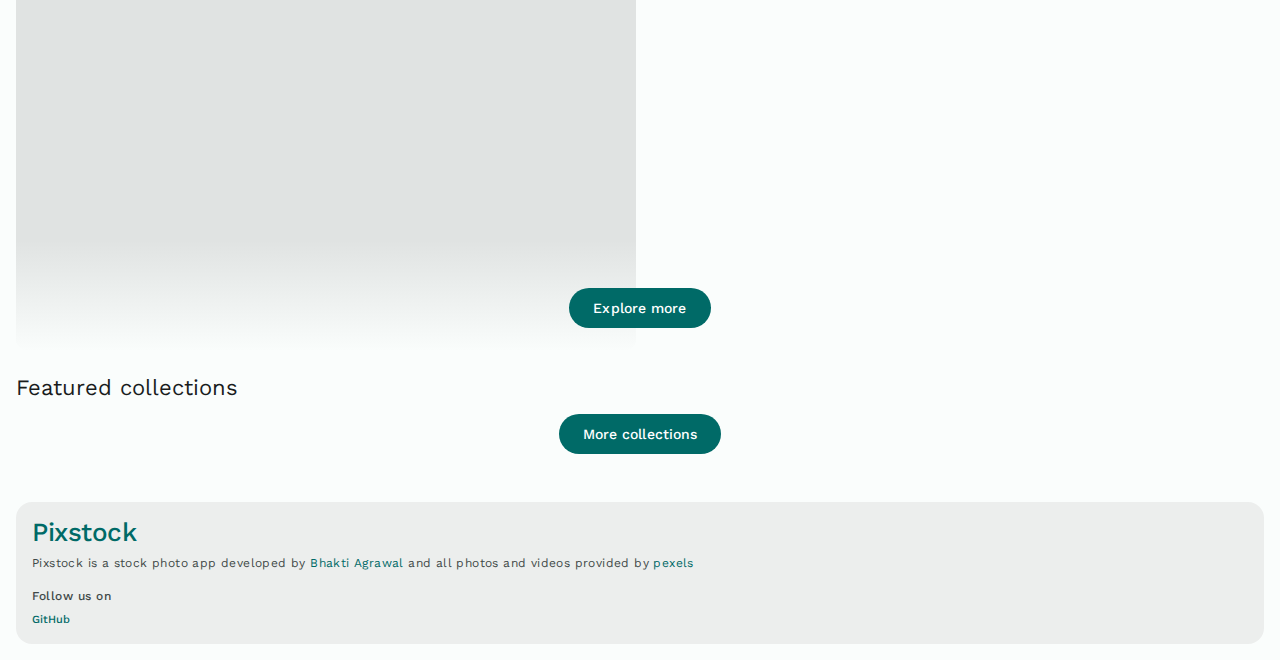
==== commit ce44d6e8: "photos" ====
--- a/index.html
+++ b/index.html
@@ -46,7 +46,7 @@
 
     <a href="/" class="logo">Pixstock</a>
 
-    <div class="search-view " data-search- view>
+    <div class="search-view" data-search-view>
 
         <div class="search-bar">
 
@@ -104,44 +104,7 @@
 
             <div class="divider"></div>
 
-            <div class="list" data-search-list>
-                <button class="list-item" data-ripple>
-                    <span class="material-symbols-outlined leading-icon"
-                     aria-hidden="true">history</span>
-
-                     <span class="body-large text">Nature</span>
-
-                     <div class="state-layer"></div>
-                </button>
-
-                <button class="list-item" data-ripple>
-                    <span class="material-symbols-outlined leading-icon"
-                     aria-hidden="true">history</span>
-
-                     <span class="body-large text">Tree</span>
-
-                     <div class="state-layer"></div>
-                </button>
-
-                <button class="list-item" data-ripple>
-                    <span class="material-symbols-outlined leading-icon"
-                     aria-hidden="true">history</span>
-
-                     <span class="body-large text">Man portrait</span>
-
-                     <div class="state-layer"></div>
-                </button>
-
-                <button class="list-item" data-ripple>
-                    <span class="material-symbols-outlined leading-icon"
-                     aria-hidden="true">history</span>
-
-                     <span class="body-large text">Mountain</span>
-
-                     <div class="state-layer"></div>
-                </button>
-            </div>
-
+            <div class="list" data-search-list></div>
         </div>
 
     </div>
@@ -163,7 +126,330 @@
     </button>
 
  </header>
-    
-
+
+
+<!-- Navigation -->
+<nav class="navigation " data-navigation>
+    <div class="navigation-header">
+        <button class="icon-btn" aria-label="Close menu" data-ripple data-nav-toggler>
+            <span class="material-symbols-outlined" aria-hidden="true">arrow_back</span>
+
+            <div class="state-layer"></div>
+        </button>
+
+        <a href="/" class="logo">Pixstock</a>
+
+
+    </div>
+    <ul class="drawer-list">
+
+        <li class="drawer-item">
+        <a href="/" class="drawer-link active" data-drawer-link>
+            <span class="material-symbols-outlined leading-icon" aria-hidden="true">home</span>
+
+            <span class="label-large">Home</span>
+
+            <div class="state-layer"></div>
+
+        </a>
+        </li>
+
+        <li class="drawer-item">
+        <a href="./pages/photos/photos.html" class="drawer-link" data-drawer-link>
+            <span class="material-symbols-outlined leading-icon" aria-hidden="true">image</span>
+
+            <span class="label-large">Photos</span>
+
+            <div class="state-layer"></div>
+
+        </a>
+        </li>
+
+        <li class="drawer-item">
+            <a href="./pages/videos/videos.html" class="drawer-link" data-drawer-link>
+                <span class="material-symbols-outlined leading-icon" aria-hidden="true">videocam</span>
+    
+                <span class="label-large">Video</span>
+    
+                <div class="state-layer"></div>
+    
+            </a>
+        </li>
+
+        <li class="drawer-item">
+            <a href="./pages/collections/collection.html" class="drawer-link" data-drawer-link>
+                <span class="material-symbols-outlined leading-icon" aria-hidden="true">auto_awesome_mosaic</span>
+    
+                <span class="label-large">Collections</span>
+    
+                <div class="state-layer"></div>
+    
+            </a>
+        </li>
+
+        <li class="drawer-item">
+            <a href="./pages/favorite/favorite.html" class="drawer-link" data-drawer-link>
+                <span class="material-symbols-outlined leading-icon" aria-hidden="true">favorite</span>
+    
+                <span class="label-large">Favorite</span>
+    
+                <div class="state-layer"></div>
+    
+            </a>
+        </li>
+        
+
+
+
+
+    </ul>
+</nav>
+
+<!-- Scrim -->
+
+<div class="scrim" data-scrim data-nav-toggler></div>
+    
+<main class="main">
+    <article>
+
+        <!-- Banner -->
+
+        <section class="banner" aria-label="Banner">
+            <div class="banner-card primary">
+                <div class="card-content">
+
+                    <h3 class="headline-medium card-title">High quality stock photos for free!</h3>
+
+                    <p class="body-large card-text">Explore our exceptional collection of high-quality stock photos.
+                    </p>
+
+                    <a href="./pages/photos/photos.html" class="btn btn-primary" data-ripple>
+                        <span class="label-large text">Explore Now</span>
+
+                        <div class="state-layer"></div>
+                    </a>
+                </div>
+
+                <div class="card-grid">
+
+                    <div class="card-banner" style="grid-area: b1; background-image: url(./assets/images/photo-banner-1.jpg)"></div>
+
+                    <div class="card-banner" style="grid-area: b2; background-image: url(./assets/images/photo-banner-2.jpg)"></div>
+
+                    <div class="card-banner" style="grid-area: b3; background-image: url(./assets/images/photo-banner-3.jpg)"></div>
+
+                    <div class="card-banner" style="grid-area: b4; background-image: url(./assets/images/photo-banner-4.jpg)"></div>
+
+                    <div class="card-banner" style="grid-area: b5; background-image: url(./assets/images/photo-banner-5.jpg)"></div>
+
+                    <div class="card-banner" style="grid-area: b6; background-image: url(./assets/images/photo-banner-6.jpg)"></div>
+
+                </div>
+            </div>
+
+            <div class="banner-card secondary">
+                <div class="card-content">
+
+                    <h3 class="headline-medium card-title">Top rated stock Videos for free!
+                    </h3>
+
+                    <p class="body-large card-text">Our curated selection videos is sure to inspire and captivate.
+                    </p>
+
+                    <a href="./pages/videos/videos.html" class="btn btn-secondary" data-ripple>
+                        <span class="label-large text">Explore Now</span>
+
+                        <div class="state-layer"></div>
+                    </a>
+                </div>
+
+                <div class="card-grid">
+
+                    <div class="card-banner" style="grid-area: b1;">
+                        <video class="video" width="360" height="420" loading="lazy" autoplay muted loop>
+                            <source src="./assets/videos/video-banner-1.mp4" type="video/mp4">
+                        </video>
+                    </div>
+
+                    <div class="card-banner" style="grid-area: b2;">
+                        <video class="video" width="360" height="640" loading="lazy" autoplay muted loop>
+                            <source src="./assets/videos/video-banner-2.mp4" type="video/mp4">
+                        </video>
+                    </div>
+
+                    <div class="card-banner" style="grid-area: b3;">
+                        <video class="video" width="480" height="360" loading="lazy" autoplay muted loop>
+                            <source src="./assets/videos/video-banner-3.mp4" type="video/mp4">
+                        </video>
+                    </div>
+
+                    <div class="card-banner" style="grid-area: b4;">
+                        <video class="video" width="360" height="640" loading="lazy" autoplay muted loop>
+                            <source src="./assets/videos/video-banner-4.mp4" type="video/mp4">
+                        </video>
+                    </div>
+
+                    <div class="card-banner" style="grid-area: b5;">
+                        <video class="video" width="640" height="360" loading="lazy" autoplay muted loop>
+                            <source src="./assets/videos/video-banner-5.mp4" type="video/mp4">
+                        </video>
+                    </div>
+                    
+                    <div class="card-banner" style="grid-area: b6;">
+                        <video class="video" width="480" height="360" loading="lazy" autoplay muted loop>
+                            <source src="./assets/videos/video-banner-6.mp4" type="video/mp4">
+                        </video>
+                    </div>
+
+                </div>
+            </div>
+
+            <div class="banner-card tertiary">
+                <div class="card-content">
+
+                    <h3 class="headline-medium card-title">Best collections with best medias!
+                    </h3>
+
+                    <p class="body-large card-text">Discover a treasure trove of stunning images, captivating videos.
+                    </p>
+
+                    <a href="./pages/collections/collection.html" class="btn btn-tertiary" data-ripple>
+                        <span class="label-large text">Explore Now</span>
+
+                        <div class="state-layer"></div>
+                    </a>
+                </div>
+
+                <div class="card-grid">
+
+                    <div class="card-banner" style="grid-area: b1; background-image: url(./assets/images/collection-banner-1.jpg)"></div>
+
+
+                    <div class="card-banner" style="grid-area: b1;">
+                        <video class="video" width="360" height="420" loading="lazy" autoplay muted loop>
+                            <source src="./assets/videos/collection-banner-2.mp4" type="video/mp4">
+                        </video>
+                    </div>
+
+                    <div class="card-banner" style="grid-area: b3; background-image: url(./assets/images/collection-banner-3.jpg)"></div>
+
+                    <div class="card-banner" style="grid-area: b4; background-image: url(./assets/images/collection-banner-4.jpg)"></div>
+
+
+                    <div class="card-banner" style="grid-area: b5;">
+                        <video class="video" width="640" height="360" loading="lazy" autoplay muted loop>
+                            <source src="./assets/videos/collection-banner-5.mp4" type="video/mp4">
+                        </video>
+                    </div>
+
+                    <div class="card-banner" style="grid-area: b6;">
+                        <video class="video" width="640" height="338" loading="lazy" autoplay muted loop>
+                            <source src="./assets/videos/collection-banner-6.mp4" type="video/mp4">
+                        </video>
+                    </div>
+
+                    
+
+                </div>
+            </div>
+
+
+        </section>
+
+
+        <!-- Featured photos -->
+
+        <section class="section featured-photo" aria-labelledby="featured-label">
+            <div class="container">
+
+                <h2 class="title-large section-title" id="featured-label">Featured photos</h2>
+
+                <div class="media-grid" data-photos-grid>
+                </div>
+
+                <div class="overlay-btn">
+                    <a href="./pages/photos/photos.html" class="btn btn-primary" data-ripple>
+                        <span class="label-large text">Explore more</span>
+
+                        <div class="state-layer"></div>
+                    </a>
+                </div>
+            </div>
+        </section>
+
+        <!-- Popular Video -->
+
+        <section class="section popular-video" aria-labelledby="popular-video-lable">
+            <div class="container">
+
+                <h2 class="title-large section-title" id="popular-video-label">Popular videos
+                </h2>
+
+                <div class="media-grid" data-video-grid>
+                </div>
+
+                <div class="overlay-btn">
+                    <a href="./pages/videos/videos.html" class="btn btn-primary" data-ripple>
+                        <span class="label-large text">Explore more</span>
+
+                        <div class="state-layer"></div>
+                    </a>
+                </div>
+
+            </div>
+
+        </section>
+
+        <!-- Collections -->
+
+        <section class="section collection" aria-labelledby="collection-label">
+
+            <div class="container">
+                <h2 class="title-large section-title" id="collection-label"> Featured collections</h2>
+
+                <div class="collection-grid" data-collection-grid>
+                </div>
+
+                <a href="./pages/collections/collection.html" class="btn btn-primary" data-ripple>
+                    <span class="label-large text">More collections</span>
+                    <div class="state-layer"></div>
+                </a>
+            </div>
+        </section>
+
+    </article>
+</main>
+
+<!-- Footer -->
+
+<footer class="footer">
+    <div class="container">
+        <div class="footer-card">
+
+            <div class="col">
+
+                <a href="/" class="logo">Pixstock</a>
+                
+                <p class="text body-small">
+                    Pixstock is a stock photo app developed by <span class="color-primary">Bhakti Agrawal</span> and all photos and videos provided 
+                    by <a href="https://pexels.com" target="_blank" class="color-primary">pexels</a>
+                </p>
+            </div>
+
+            <div class="col">
+
+                <p class="title label-medium">Follow us on</p>
+
+                <div class="social-list">
+                    <a href="https://github.com/bhaktiagrawal088" target="_blank" class="label-small color-primary">GitHub</a>
+                </div>
+            </div>
+        </div>
+    </div>
+
+
+
+
+</footer>
 </body>
 </html>--- a/css/style.css
+++ b/css/style.css
@@ -1,10 +1,6 @@
 /*-----------------------------------*\
   #style.css
 \*-----------------------------------*/
-
-/**
- * copyright 2023 codewithsadee
- */
 
 
 
@@ -282,6 +278,7 @@
   display: flex;
   flex-direction: column;
   min-height: 100vh;
+  /* height: 300vh; */
   transition: opacity var(--motion-duration-medium-2) var(--motion-easing-linear); 
   /* opacity: 0; */
 }
@@ -450,6 +447,92 @@
   height: 1px;
   max-width: 100%;
   background-color: var(--outline-variant);
+}
+
+.section{
+  position: relative;
+  margin-block-end: 24px;
+}
+
+.container{
+  padding-inline: 16px;
+}
+
+.section-title{
+  margin-block-end: 12px;
+}
+
+.media-grid{
+  --column-count : 2;
+  --column-gap: 8px;
+  display: grid;
+  grid-template-columns: repeat(var(--column-count), minmax(0,1fr));
+  gap: var(--column-gap);
+
+
+  /** 
+  * Hide overflowing items that don't fit in the current row.
+  */
+  overflow: hidden;
+}
+
+.img-cover{
+  width: 100%;
+  height: 100%;
+  object-fit: cover;
+}
+
+.column{
+  display: flex;
+  flex-direction: column;
+  gap: var(--column-gap);
+  align-self: flex-start;
+}
+
+.overlay-btn{
+  position: absolute;
+  bottom: -2px;
+  left: 0;
+  width: 100%;
+  padding-block: 48px 24px;
+  display: grid;
+  place-items: center;
+  background-image: linear-gradient(0deg, var(--background) 0% , transparent 100%);
+  z-index: 1;
+}
+
+.skeleton{
+  background-color: var(--surface-container-highest);
+  border-radius: var(--radius-medium);
+  aspect-ratio: 2/3;
+  animation: skeleton-loading 1000ms linear infinite alternate;
+}
+
+@keyframes skeleton-loading { 
+  0%  { opacity: 0.5;}
+  100% {opacity: 1;}
+}
+
+
+.card-badge{
+  position: absolute;
+  top: 16px;
+  left : 16px;
+  width: 24px;
+  height: 24px;
+  display: grid;
+  place-items: center;
+  background-color: var(--light-secondary-container);
+  color: var(--light-on-secondary-container);
+  border-radius: var(--radius-small);
+}
+
+.card-badge .material-symbols-outlined{
+  font-size: 1.8rem;
+}
+
+.color-primary {
+  color: var(--primary);
 }
 
 
@@ -481,6 +564,33 @@
   0% {scale : 0;}
   100% {scale : 1;}
 }
+
+
+.icon-btn.small{
+  min-width: 40px;
+  width: 40px;
+  height: 40px;
+}
+
+.icon-btn.small .material-symbols-outlined{
+  font-size: 1.8rem;
+}
+
+.icon-btn.small > .ripple{
+  width: 32px;
+  height: 32px;
+}
+
+.icon-btn.active{
+  color: var(--primary);
+  --state-layer-bg :var(--primary);
+}
+
+.icon-btn.active .material-symbols-outlined{
+  font-variation-settings: 'FILL'  1;
+}
+
+
 /**
  * Segment button
  */
@@ -512,6 +622,8 @@
   --state-layer-bg : var(--on-secondary-container);
 
 }
+
+
 
 /**
  * Split btn
@@ -596,23 +708,184 @@
 .list-item .text{color: var(--on-surface);}
 
 .list-item .leading-icon{
+  font-size: 1.8rem;
   color: var(--on-surface-variant);
 }
+
+.list-item.two-line{
+  justify-content: space-between;
+  padding-inline-end: 12px;
+  height: 72px;
+}
+
+.list-item.two-line .body-large{
+  display: -webkit-box;
+  -webkit-box-orient: vertical;
+  -webkit-line-clamp: 1;
+  overflow: hidden;
+}
+
+.list-item.two-line > .state-layer {
+  pointer-events: all;
+}
+
+
 
 
 /**
  * Navigation
  */
 
+.navigation{
+  --navigation-drawer-width : 320px;
+  background-color: var(--surface);
+  position: fixed;
+  top: 0;
+  left: 0;
+  bottom: 0;
+  max-width: var(--navigation-drawer-width);
+  width: 0;
+  z-index: 6; /* Drawer should be above appbar and content */
+  visibility: hidden;
+  transition: var(--motion-duration-medium-1) var(--motion-easing-emphasized-accelerate);
+  transition-property: width , visibility;
+  border-radius: var(--radius-large-end);
+}
+
+.navigation.show{
+  width: var(--navigation-drawer-width);
+  visibility: visible;
+  transition: var(--motion-duration-long) var(--motion-easing-emphasized-decelerate);
+}
+
+.navigation-header{
+  display: flex;
+  align-items: center;
+  gap: 16px;
+  padding-block: 8px 12px;
+}
+
+.navigation-header,
+.drawer-list {
+  padding-inline: 12px;
+  opacity: 0;
+  transition: var(--motion-duration-medium-1) var(--motion-easing-emphasized);
+}
+
+.navigation.show :where(.navigation-header, .drawer-list ){
+  opacity: 1;
+  transition: var(--motion-duration-long) var(--motion-easing-emphasized-decelerate);
+}
+
+.navigation.show .navigation-header{
+  transition: var(--motion-duration-short-2) var(--motion-easing-emphasized-accelerate);
+}
+
+.drawer-link{
+  --state-layer-bg : var(--on-surface);
+  display: flex;
+  align-items: center;
+  gap: 12px;
+  width: 100%;
+  height: 56px;
+  padding-inline: 16px 24px;
+  text-transform: capitalize;
+  border-radius: var(--radius-full);
+}
+
+.drawer-link.active{
+  background-color: var(--secondary-container);
+  color: var(--on-secondary-container);
+  --state-layer-bg :  var(--on-secondary-container);
+}
+
+.drawer-link.active .leading-icon{
+  font-variation-settings: 'FILL' 1;
+}
 
 /**
  * Button
  */
-
+.btn {
+  height: 40px;
+  max-width: max-content;
+  display: flex;
+  align-items: center;
+  gap: 8px;
+  padding-inline: 24px;
+  border-radius: var(--radius-full);
+  transition: box-shadow var(--motion-duration-short-2) var(--motion-easing-linear);
+}
+.btn:hover{ box-shadow: var(--elevation-1);}
+
+.btn:focus{ box-shadow: none;}
+
+.btn-primary{
+  background-color: var(--primary);
+  color: var(--on-primary);
+  --state-layer-bg: var(--on-primary);
+}
+
+.btn-secondary{
+  background-color: var(--secondary);
+  color: var(--on-primary);
+  --state-layer-bg: var(--on-secondary);
+}
+
+.btn-tertiary{
+  background-color: var(--tertiary);
+  color: var(--on-primary);
+  --state-layer-bg: var(--on-tertiary);
+}
 
 /**
  * Card
  */
+
+.card{
+  position: relative;
+  width: 100%;
+  height: max-content;
+  border-radius: var(--radius-medium);
+  overflow: hidden;
+  transition: box-shadow var(--motion-duration-short-2) var(--motion-easing-linear);
+  --state-layer-bg: var(--on-surface);
+}
+.card:hover{
+  box-shadow: var(--elevation-1);
+}
+
+.card > .state-layer{pointer-events: all;}
+
+.card .card-banner{
+  aspect-ratio: var(--width)/ var(--height);
+}
+
+.card .card-content{
+  position: absolute;
+  bottom: 0;
+  width: 100%;
+  background-image: linear-gradient(180deg , transparent 0%, hsla(0, 0%, 0% , 0.75));
+  pointer-events: none;
+  padding: 5px;
+  z-index: 2;
+}
+
+.card .icon-btn{
+  pointer-events: all;
+  color: var(--light-inverse-on-surface);
+  --state-layer-bg : var(--light-inverse-on-surface);
+  margin-inline-start: auto;
+}
+
+.card .icon-btn.active{
+  color: var(--light-inverse-primary);
+  --state-layer-bg : var(--light-inverse-primary);
+}
+
+.card.video {
+  background-color: var(--surface-container-highest);
+}
 
 
 /**
@@ -666,6 +939,22 @@
 \*-----------------------------------*/
 
 
+.scrim{
+  position: fixed;
+  inset: 0;
+  background-color: var(--scrim);
+  z-index: 5;
+  opacity: 0;
+  visibility: hidden;
+  transition:  var(--motion-duration-short-2) var(--motion-easing-linear);
+  transition-property: visibility opacity;
+}
+
+.scrim.active{ 
+  opacity: 0.5;
+  visibility: visible;
+}
+
 
 
 
@@ -673,7 +962,10 @@
   #MAIN
 \*-----------------------------------*/
 
-
+.main{
+  padding-block-start: calc(var(--top-app-bar-height) + 16px);
+  flex-grow: 1;
+}
 
 
 
@@ -681,15 +973,157 @@
   #BANNER
 \*-----------------------------------*/
 
-
-
+.banner{
+  display: flex;
+  gap: 16px;
+  padding-inline: 16px;
+  padding-block-end: 18px;
+  margin-block-end: 24px;
+  overflow-x: auto;
+  scroll-snap-type: inline mandatory;
+  scroll-snap-stop: always;
+  overscroll-behavior-x: contain;
+}
+
+.banner::-webkit-scrollbar{ height: 6px;}
+
+.banner::-webkit-scrollbar-track{
+  background-color: var(--surface-variant);
+  border-radius: var(--radius-full);
+}
+
+.banner::-webkit-scrollbar-thumb{
+  background-color: var(--on-surface-variant);
+  border-radius: var(--radius-full);
+}
+
+.banner::-webkit-scrollbar-button{
+  width: calc(25% - 28px);
+}
+
+.banner-card{
+  --gradient-direction : 180deg;
+  --primary-hsl: 178, 89%, 70%;
+  --secondary-hsl: 32, 100%, 85%;
+  --tertiary-hsl: 3, 100%, 92%;
+
+  position: relative;
+  height: 360px;
+  min-width: 100%;
+  border-radius: var(--radius-extra-large);
+  display: flex;
+  align-items: flex-end;
+  overflow: hidden;
+  scroll-snap-align: start;
+  scroll-margin-inline: 16px;
+  z-index: 1;
+}
+
+[data-theme='dark'] .banner-card{
+  --primary-hsl: 178, 100%, 16%;
+  --secondary-hsl: 38, 100%, 20%;
+  --tertiary-hsl: 356, 66%, 32%;
+}
+
+.banner-card.primary{
+  background-color: var(--primary-container);
+  color: var(--on-primary-container);
+}
+
+.banner-card.secondary{
+  background-color: var(--secondary-container);
+  color: var(--on-secondary-container);
+}
+
+.banner-card.tertiary{
+  background-color: var(--tertiary-container);
+  color: var(--on-tertiary-container);
+}
+
+.banner-card .card-content {
+  --gradient-hsl : var(--primary-hsl);
+  height: 100%;
+  width: 100%;
+  display: grid;
+  align-content: flex-end;
+  gap: 12px;
+  padding: 24px;
+  background-image: linear-gradient(var(--gradient-direction),
+  hsla(var(--gradient-hsl),0 ) 0% ,
+  hsla(var(--gradient-hsl),0.36 ) 24%,
+  hsla(var(--gradient-hsl),0.64 ) 48% ,
+  hsla(var(--gradient-hsl),1 ) 68%);
+}
+
+.banner-card.secondary .card-content{
+  --gradient-hsl : var(--secondary-hsl);
+}
+
+.banner-card.tertiary .card-content{
+  --gradient-hsl : var(--tertiary-hsl);
+}
+
+.banner-card .card-title{ width: 16ch;}
+
+.banner-card .card-text{
+  display: none;
+}
+
+.banner-card .card-grid{
+  position: absolute;
+  top: -16px; left:-16px; right:  -16px;
+  bottom: 28px;
+  display: grid;
+  grid-template-areas: 
+  "b1 b1 b2 b2 b3 b3 b3 b3"
+  "b1 b1 b2 b2 b3 b3 b3 b3"
+  "b4 b4 b2 b2 b3 b3 b3 b3"
+  "b4 b4 b5 b5 b5 b6 b6 b6"
+  "b4 b4 b5 b5 b5 b6 b6 b6";
+
+  grid-template-columns: repeat(8, minmax(0, 1fr));
+  grid-template-rows: repeat(5, minmax(0,1fr));
+  z-index: -1;
+}
+
+.banner-card .card-banner{
+  border-radius: var(--radius-large);
+  background-repeat: no-repeat;
+  background-size: cover;
+  background-position: center;
+  overflow: hidden;
+}
+
+.banner-card .card-banner .video{
+  width: 100%;
+  height: 100%;
+  object-fit: cover;
+  scale: 1.05;
+}
+
+.banner-card.primary .card-banner{
+  background-color: var(--on-primary-container);
+  box-shadow: 0 2px 2px -1px #00201f;
+}
+
+.banner-card.secondary .card-banner{
+  background-color: var(--on-secondary-container);
+  box-shadow: 0 2px 2px -1px #2a1800;
+}
+
+.banner-card.tertiary .card-banner{
+  background-color: var(--on-tertiary-container);
+  box-shadow: 0 2px 2px -1px #410006;
+}
 
 
 /*-----------------------------------*\
   #CURATED PHOTOS & POPULAR VIDEO
 \*-----------------------------------*/
 
-
+:where(.featured-photo , .popular-video) .column{
+  margin-block-end: -800px;
+}
 
 
 
@@ -697,6 +1131,19 @@
   #COLLECTION
 \*-----------------------------------*/
 
+.grid-card .label{
+  color: var(--on-surface-variant);
+}
+
+.collection-grid .list-item{
+  border-block-end: 1px solid var(--outline-variant);
+}
+
+.collection .btn{
+  margin-block: 12px;
+  margin-inline: auto;
+}
+
 
 
 
@@ -705,8 +1152,34 @@
   #FOOTER
 \*-----------------------------------*/
 
-
-
+.footer{
+  margin-block-start: 24px;
+  margin-block-end: 16px;
+}
+
+.footer-card{
+  background-color: var(--surface-container);
+  color: var(--on-surface-variant);
+  padding: 16px;
+  border-radius: var(--radius-large);
+}
+
+.footer-card .text{
+  line-height: 18px;
+  margin-block: 8px 16px;
+}
+
+.footer-card :where(span, a){
+  display: inline-block;
+}
+
+.footer-card a:not(.logo):hover {
+  text-decoration: underline;
+}
+
+.footer-card .title {
+  margin-block-end: 4px;
+}
 
 
 /*-----------------------------------*\
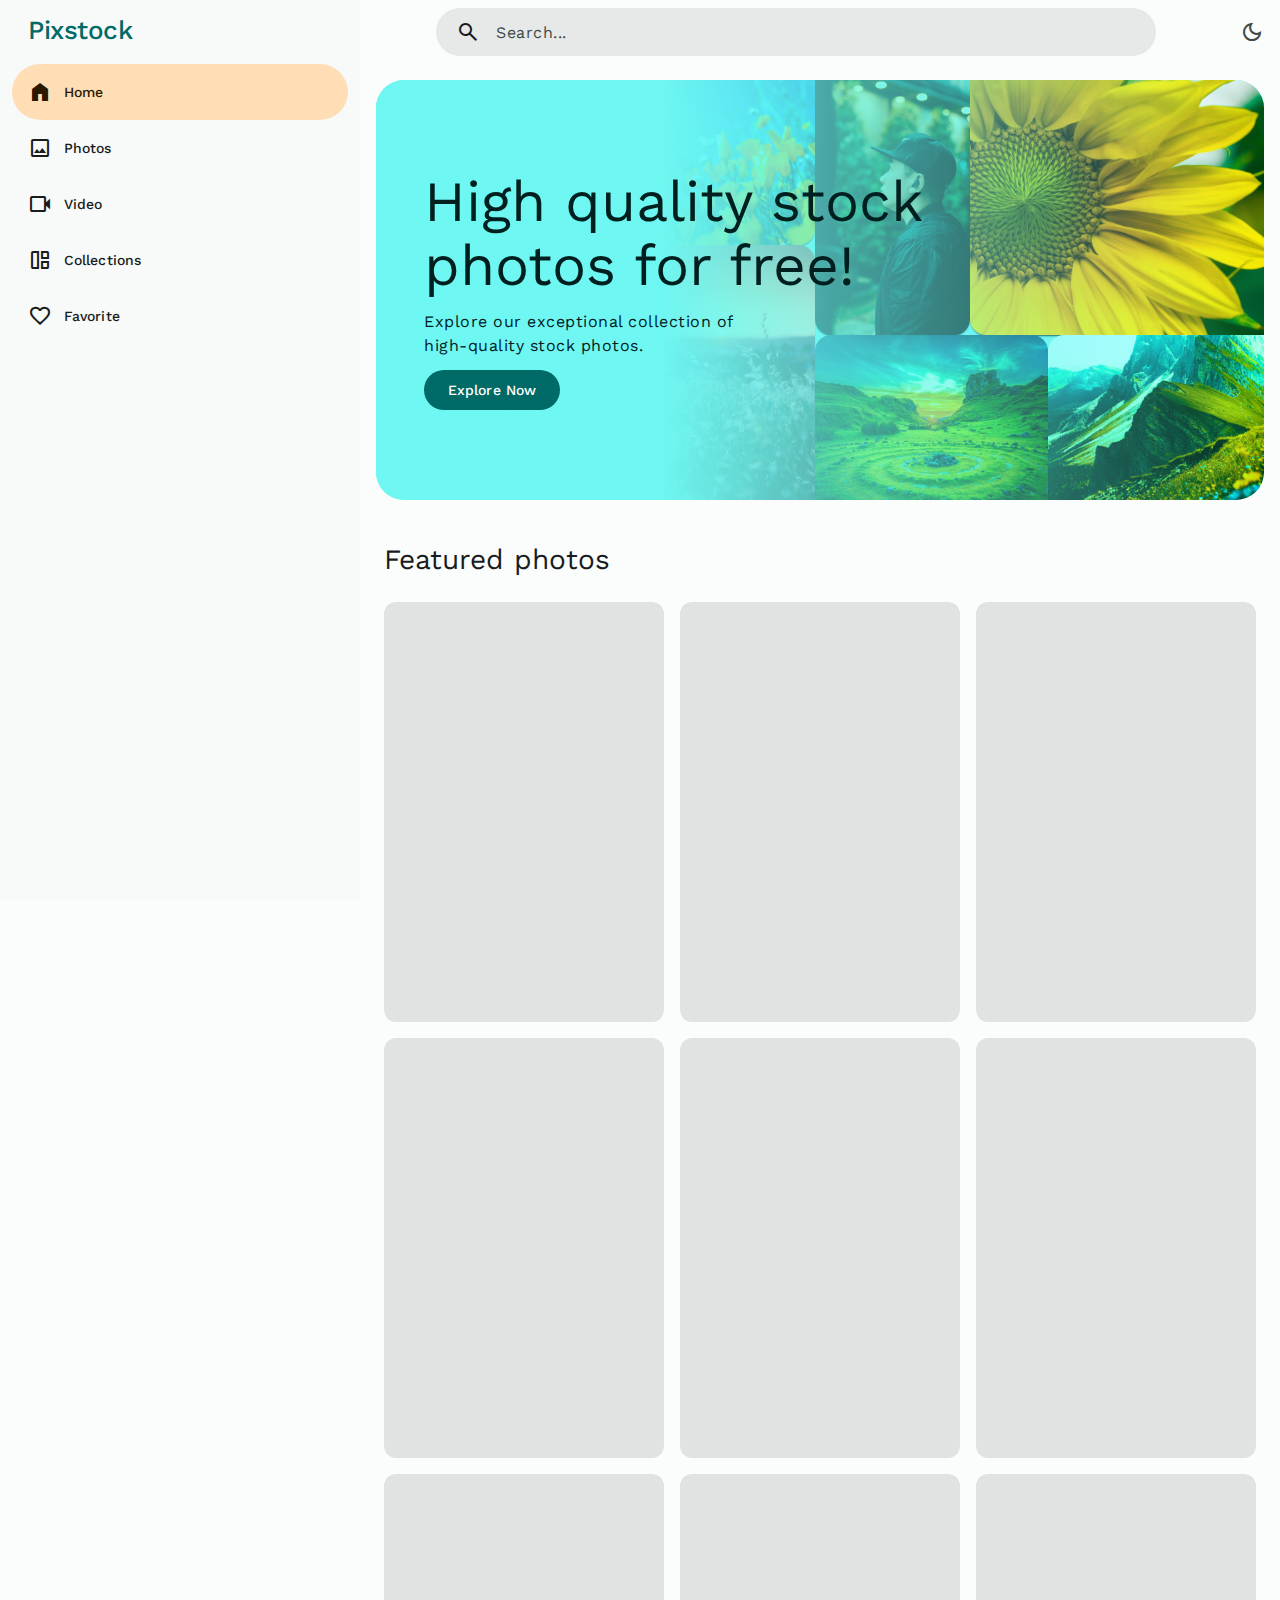
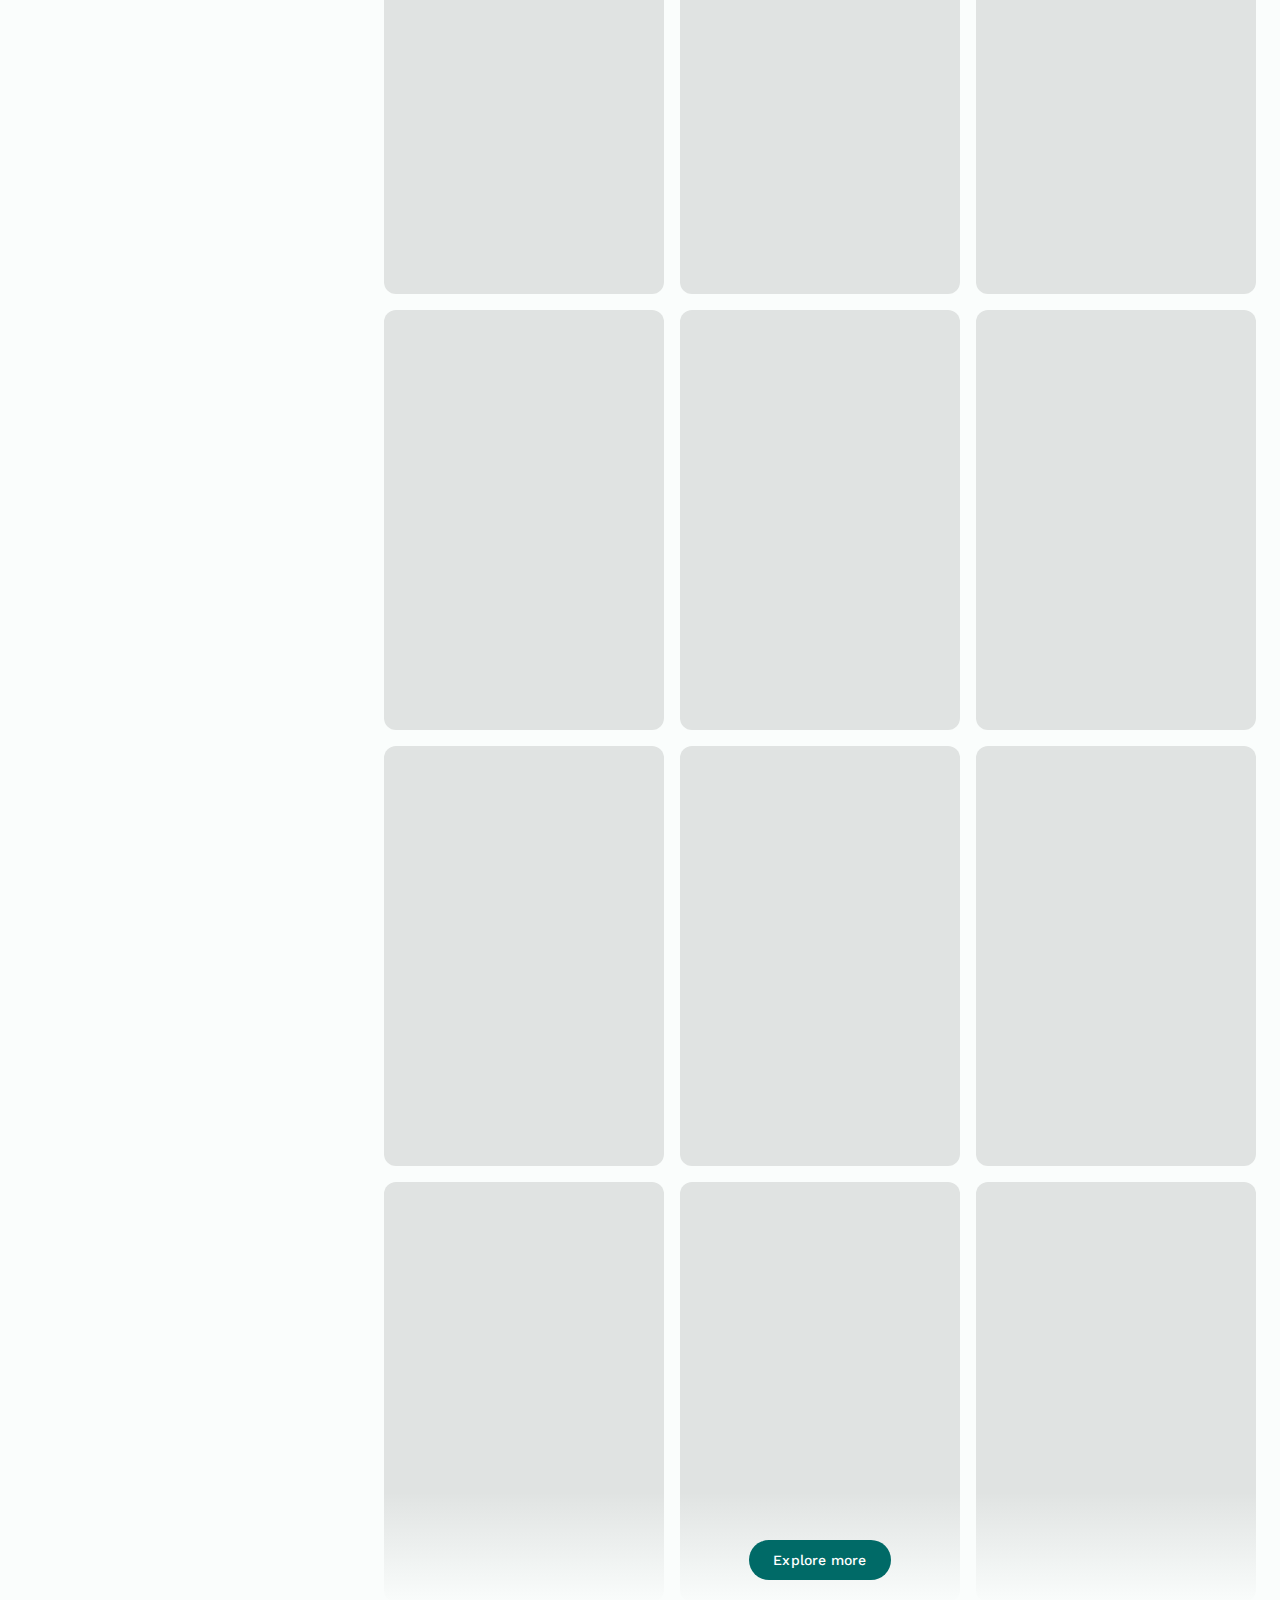
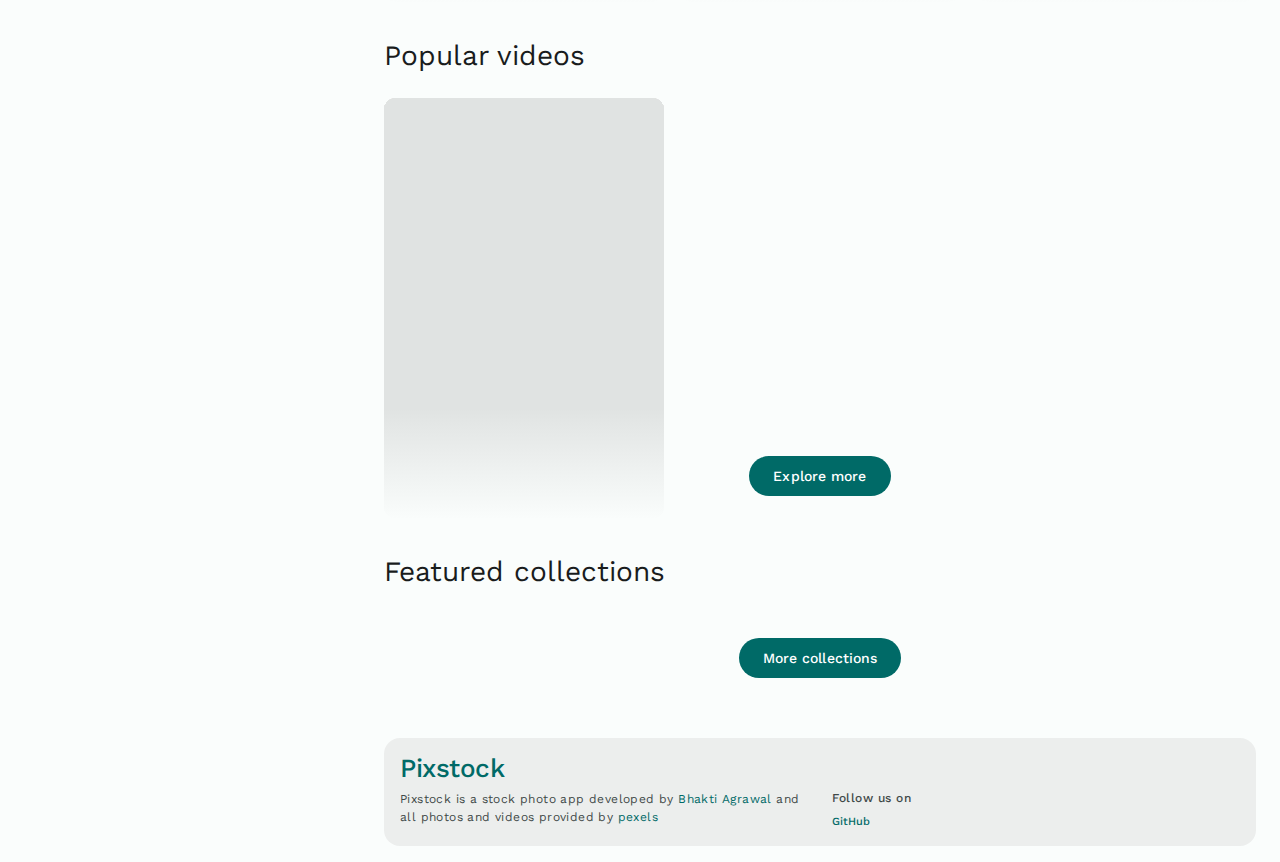
==== commit 1bef57f6: "collections" ====
--- a/index.html
+++ b/index.html
@@ -7,6 +7,7 @@
     <!-- Primary meta data tag -->
 
     <title>Pixstock - A large stock library</title>
+    <meta name="title" content="Pixstock - A large stock library">
     <meta name="description" content="This is a stock photos app">
 
     <!-- Favicon -->
--- a/css/style.css
+++ b/css/style.css
@@ -280,7 +280,7 @@
   min-height: 100vh;
   /* height: 300vh; */
   transition: opacity var(--motion-duration-medium-2) var(--motion-easing-linear); 
-  /* opacity: 0; */
+  opacity: 0;
 }
 button:disabled{
   cursor: default;
@@ -535,6 +535,49 @@
   color: var(--primary);
 }
 
+.page-title{
+  margin-block-end: 16px;
+  text-transform: capitalize;
+}
+
+.menu-wrapper {
+  position: relative;
+  max-width: max-content;
+}
+
+.menu-wrapper:has(.expanded) {
+  z-index: 2;
+}
+
+.menu-wrapper .menu{
+  position: absolute;
+  top: 100%;
+  left: 0;
+  z-index: 1;
+}
+
+.filter-bar {
+  display: flex;
+  flex-wrap: wrap;
+  align-items: center;
+  gap: 8px;
+  margin-block: 16px;
+}
+
+.load-more {
+  height: 40px;
+  width: 40px;
+  border: 4px solid var(--primary);
+  border-radius: var(--radius-full);
+  border-right-color: transparent;
+  margin: 20px auto;
+  animation: loading 500ms linear infinite;
+}
+
+@keyframes loading{
+  0% {rotate: 0;}
+  100% {rotate: 360deg;}
+}
 
 /*-----------------------------------*\
   #COMPONENT
@@ -630,6 +673,38 @@
  */
 
 
+.split-btn {
+  background-color: var(--primary);
+  color: var(--on-primary);
+  display: flex;
+  align-items: center;
+  height: 40px;
+  font-weight: 500;
+  border-radius: var(--radius-full);
+  overflow: hidden;
+}
+
+.split-btn .label{
+  --state-layer-bg : var(--on-primary);
+  padding-inline: 16px;
+  height: inherit;
+  display: grid;
+  place-items: center;
+  border-inline-end: 1px solid var(--outline-variant);
+}
+
+.split-btn .trailing-icon{
+  --state-layer-bg : var(--on-primary);
+  color: inherit;
+  height: inherit;
+  width: 40px;
+  display: grid;
+  place-items: center;
+}
+
+.split-btn .material-symbols-outlined{
+  font-size: 1.8rem;
+} 
 /**
  * Search view
  */
@@ -893,10 +968,119 @@
  */
 
 
+.menu {
+  padding-block: 8px;
+  max-width: 280px;
+  min-width: 120px;
+  width: max-content;
+  background-color: var(--surface-container);
+  border-radius: var(--radius-small);
+  overflow: hidden;
+  transform-origin: top left;
+  scale: 0.5;
+  opacity: 0;
+  visibility: hidden;
+  transition: var(--motion-duration-short-2) var(--motion-easing-standard);
+  transition-property: scale , opacity;
+}
+
+.menu.expanded {
+  scale: 1;
+  opacity: 1;
+  visibility: visible;
+}
+
+.menu-item {
+  height: 36px;
+  width: 100%;
+  display: flex;
+  align-items: center;
+  gap: 12px;
+  padding-inline: 12px;
+  color: var(--on-surface);
+  --state-layer-bg : var(--on-surface);
+  text-transform: capitalize;
+}
+
+.menu-item .trailing-text{
+  color: var(--on-surface-variant);
+  margin-inline-start: auto;
+}
+
+
 /**
  * Filter chip
  */
 
+ .filter-chip{
+  height: 32px;
+  display: flex;
+  align-items: center;
+  border: 1px solid var(--outline);
+  border-radius: var(--radius-small);
+  transition: var(--motion-duration-short-2) var(--motion-easing-linear);
+  transition-property: box-shadow , border-color;
+  overflow: hidden;
+}
+
+.filter-chip:focus-within:not(:active){
+  border-color: var(--on-surface-variant);
+}
+
+.filter-chip .chip-content{
+  display: flex;
+  align-items: center;
+  height: inherit;
+  padding-inline: 8px;
+}
+
+.filter-chip :where(.chip-content, .close-icon){
+  color: var(--on-surface-variant);
+  --state-layer-bg : var(--on-surface-variant);
+}
+
+.filter-chip .material-symbols-outlined{
+  font-size: 1.8rem;
+}
+
+.filter-chip .text {
+  padding-inline: 8px;
+  text-transform: capitalize;
+}
+.filter-chip :where(.leading-icon , .close-icon){
+  min-width: 0;
+  width: 0;
+  overflow: hidden;
+  visibility: hidden;
+  transition: var(--motion-duration-short-2) var(--motion-easing-emphasized);
+}
+
+.filter-chip.selected{
+  background-color: var(--secondary-container);
+  border: none;
+}
+
+.filter-chip.selected :where(.chip-content, .close-icon){
+  color: var(--on-secondary-container);
+  --state-layer-bg : var(--on-secondary-container);
+}
+
+.filter-chip.selected:hover {
+  box-shadow: var(--elevation-1);
+}
+
+.filter-chip.selected :where(.leading-icon , .close-icon){
+  min-width: min-content;
+  width: min-content;
+  visibility: visible;
+}
+
+.filter-chip.selected .arrow-icon{
+  display: none;
+}
+.filter-chip.selected .close-icon{
+  padding: 8px;
+}
 
 
 
@@ -1187,7 +1371,19 @@
 \*-----------------------------------*/
 
 
-
+.filter-chip:has(.color-field) {
+  position: relative;
+}
+
+.color-field{
+  position: absolute;
+  top: 0;
+  left: 0;
+  height: 100%;
+  width: 100%;
+  opacity: 0;
+  cursor: pointer;
+}
 
 
 /*-----------------------------------*\
@@ -1195,6 +1391,61 @@
 \*-----------------------------------*/
 
 
+.detail :is(.main , .footer){
+  margin-inline-start: 0;
+}
+
+.detail .top-app-bar .icon-btn:first-child{
+  display: grid;
+}
+
+.detail .top-app-bar .logo {
+  display: block;
+}
+
+.detail .top-app-bar {
+  left: 0;
+  width: 100%;
+  gap: 4px;
+}
+
+.detail .menu-wrapper{
+  margin-inline-start: auto;
+}
+
+.detail .menu-wrapper .menu{
+  transform-origin: top right;
+  left: auto;
+  right: 0;
+}
+
+.detail-wrapper{
+  height: 588px;
+  display: grid;
+  grid-template-rows: 1fr max-content;
+  place-items: center;
+}
+
+.detail-banner{
+  max-width: 100%;
+  max-height: 100%;
+  margin-inline: auto;
+  border-radius: var(--radius-large);
+  overflow: hidden;
+  margin-block-end: 8px;
+}
+
+.detail-wrapper .title-small{
+  text-align: center  ;
+}
+
+.detail-wrapper .color-primary{
+  display: inline-block;
+}
+
+.detail .title-large{
+  margin-block: 32px 16px;
+}
 
 
 
@@ -1203,9 +1454,310 @@
 \*-----------------------------------*/
 
 
+.favorite-page .btn-group {
+  margin-block: 16px;
+}
+
+.favorite-page .btn-group .btn-segment {
+  flex : 1 1 25%;
+}
+
 
 
 
 /*-----------------------------------*\
   #MEDIA QUERIES
-\*-----------------------------------*/+\*-----------------------------------*/
+
+/* responsive for larger than 600px screen */
+
+@media (min-width: 600px){
+
+  /* BANNER */
+
+  .banner-card {
+    --gradient-direction : 270deg;
+  }
+
+  .banner-card .card-content{
+    align-content: center;
+  }
+
+  .banner-card .card-grid {
+    left : 32%;
+    bottom: -16px;
+  }
+}
+
+/* responsive for larger than 900px screen */
+
+@media(min-width : 900px){
+
+  /* TOPOGRAPHY */
+
+  .headline-medium{
+    font-size: var(--fs-display-small);
+    font-weight: var(--weight-regular);
+    line-height: 44px;
+  }
+
+  .title-large{
+    font-size: var(--fs-headline-small);
+    font-weight: var(--weight-regular);
+    line-height: 32px;
+  }
+
+
+  /* COMPONENTS */
+
+  /* Top app bar */
+
+  .top-app-bar .logo{
+    margin-inline-end: 0;
+  }
+  .top-app-bar .search-open{
+    display: none;
+  }
+
+
+  /* Search */
+
+  .search-view{
+    all: unset;
+    align-self: flex-start;
+    margin-block-start: 8px;
+    margin-inline: auto;
+    max-width: 560px;
+    width: 100%;
+    background-color: var(--surface-container-high);
+    border-radius: var(--radius-extra-large);
+    overflow: hidden;
+  }
+  .search-view:focus-within{
+    box-shadow: var(--elevation-2);
+  }
+  .search-bar{
+    height: 48px;
+  }
+  .search-view:not(:focus-within) .search-bar{
+    border: none;
+    --state-layer-bg : var(--on-surface);
+  }
+  .search-bar .icon-btn:first-child,
+  .search-view:not(:focus-within) :where(.icon-btn, .search-view-content){
+    display: none;
+  }
+
+  .input-wrapper .leading-icon{
+    display: block;
+  }
+  .search-bar .input-wrapper{
+    display: flex;
+    align-items: center;
+    gap: 16px;
+    padding-inline-start: 16px;
+  }
+
+
+  /* Card */
+
+  .card .card-content{
+    opacity: 0;
+    transition: opacity var(--motion-duration-short-2) var(--motion-easing-linear);
+  }
+
+  .card:where(:hover, :focus-visible) .card-content{
+    opacity: 1;
+  }
+
+  /* Resued Style */
+  .container{
+    padding-inline: 24px;
+  }
+  .section{
+    margin-block-end: 36px;
+  }
+
+  .section-title{
+    margin-block-end: 20px;
+  }
+
+  .media-grid{
+    --column-count : 3;
+    --column-gap:12px;
+  }
+
+  .collection-grid{
+    display: grid;
+    grid-template-columns: 1fr 1fr;
+    column-gap: 24px;
+  }
+
+  /* Banner */
+  .banner-card .card-content{
+    padding: 32px;
+  }
+
+  .banner-card .card-text{
+    display: block;
+    max-width: 40%;
+  }
+
+
+  /* Collection */
+
+  .collection .btn{
+    margin-block: 24px;
+  }
+
+  /* FOOTER */
+
+  .footer-card{
+    display: grid;
+    grid-template-columns: 1fr 1fr;
+    gap: 24px;
+    align-items: flex-end;
+  }
+  .footer-card .text{
+    margin-block-end: 4px;
+  }
+}
+
+/* responsive for larger than 1240 px screen */
+
+@media(min-width:1240px){
+  
+  /* TOPOGRAPHY */
+
+  .headline-medium{
+    font-size: var(--fs-display-large);
+    font-weight: var(--weight-regular);
+    line-height: 64px;
+  }
+
+  .title-large{
+    font-size: var(--fs-headline-medium);
+    font-weight: var(--weight-regular);
+    line-height: 36px;
+  }
+
+
+  /* Resued Style */
+  .scrim{
+    display: none;
+  }
+
+  /* COMPONENT */
+
+  /* top app bar */
+  .top-app-bar{
+    left: 360px;
+    width: auto;
+    right: 0;
+  }
+
+  .top-app-bar,
+  .top-app-bar.active{
+    background-color: var(--background);
+  }
+
+  .top-app-bar :where(.icon-btn:first-child, .logo){
+    display: none;
+  }
+
+  /* Search */
+  .search-view{
+    max-width: 720px;
+  }
+
+  /* Navigation */
+
+  .navigation{
+    --navigation-drawer-width : 360px;
+    visibility: visible;
+    width: var(--navigation-drawer-width);
+    border-radius: 0;
+  }
+
+  .navigation :where(.navigation-header, .drawer-list){
+    opacity: 1;
+  }
+
+   .navigation-header{
+    height: 64px;
+    padding-inline: 28px;
+   }
+
+   .navigation-header .icon-btn{
+    display: none;
+   }
+
+
+   /* RESUED STYLE */
+
+   .main,
+   .footer{
+    margin-inline-start: 360px;
+   }
+
+   .container{
+    max-width: 1128px;
+    width: 100%;
+    margin-inline: auto;
+   }
+
+   .media-grid{
+    --column-gap:16px;
+   }
+
+   .collection-grid{
+    grid-template-columns: repeat(3, 1fr);
+   }
+
+   .section-title{
+    margin-block-end: 24px;
+   }
+
+
+   /* BANNER */
+
+   .banner-card{
+    height: 420px;
+   }
+
+   .banner-card .card-content{
+    padding: 48px;
+   }
+
+
+
+   /* Photo detail page */
+
+   .detail-wrapper{
+    height: 788px;
+   }
+   .detail-banner{
+    max-height: 760px;
+   }
+
+   .detail .title-large{
+    margin-block-start: 40px;
+   }
+
+
+}
+
+
+/* responsive for larger than 1400 px screen */
+
+@media(min-width: 1400px){
+
+  .banner-card{
+    height: 560px;
+  }
+
+  .banner-card .card-content{
+    padding: 84px;
+  }
+}
+
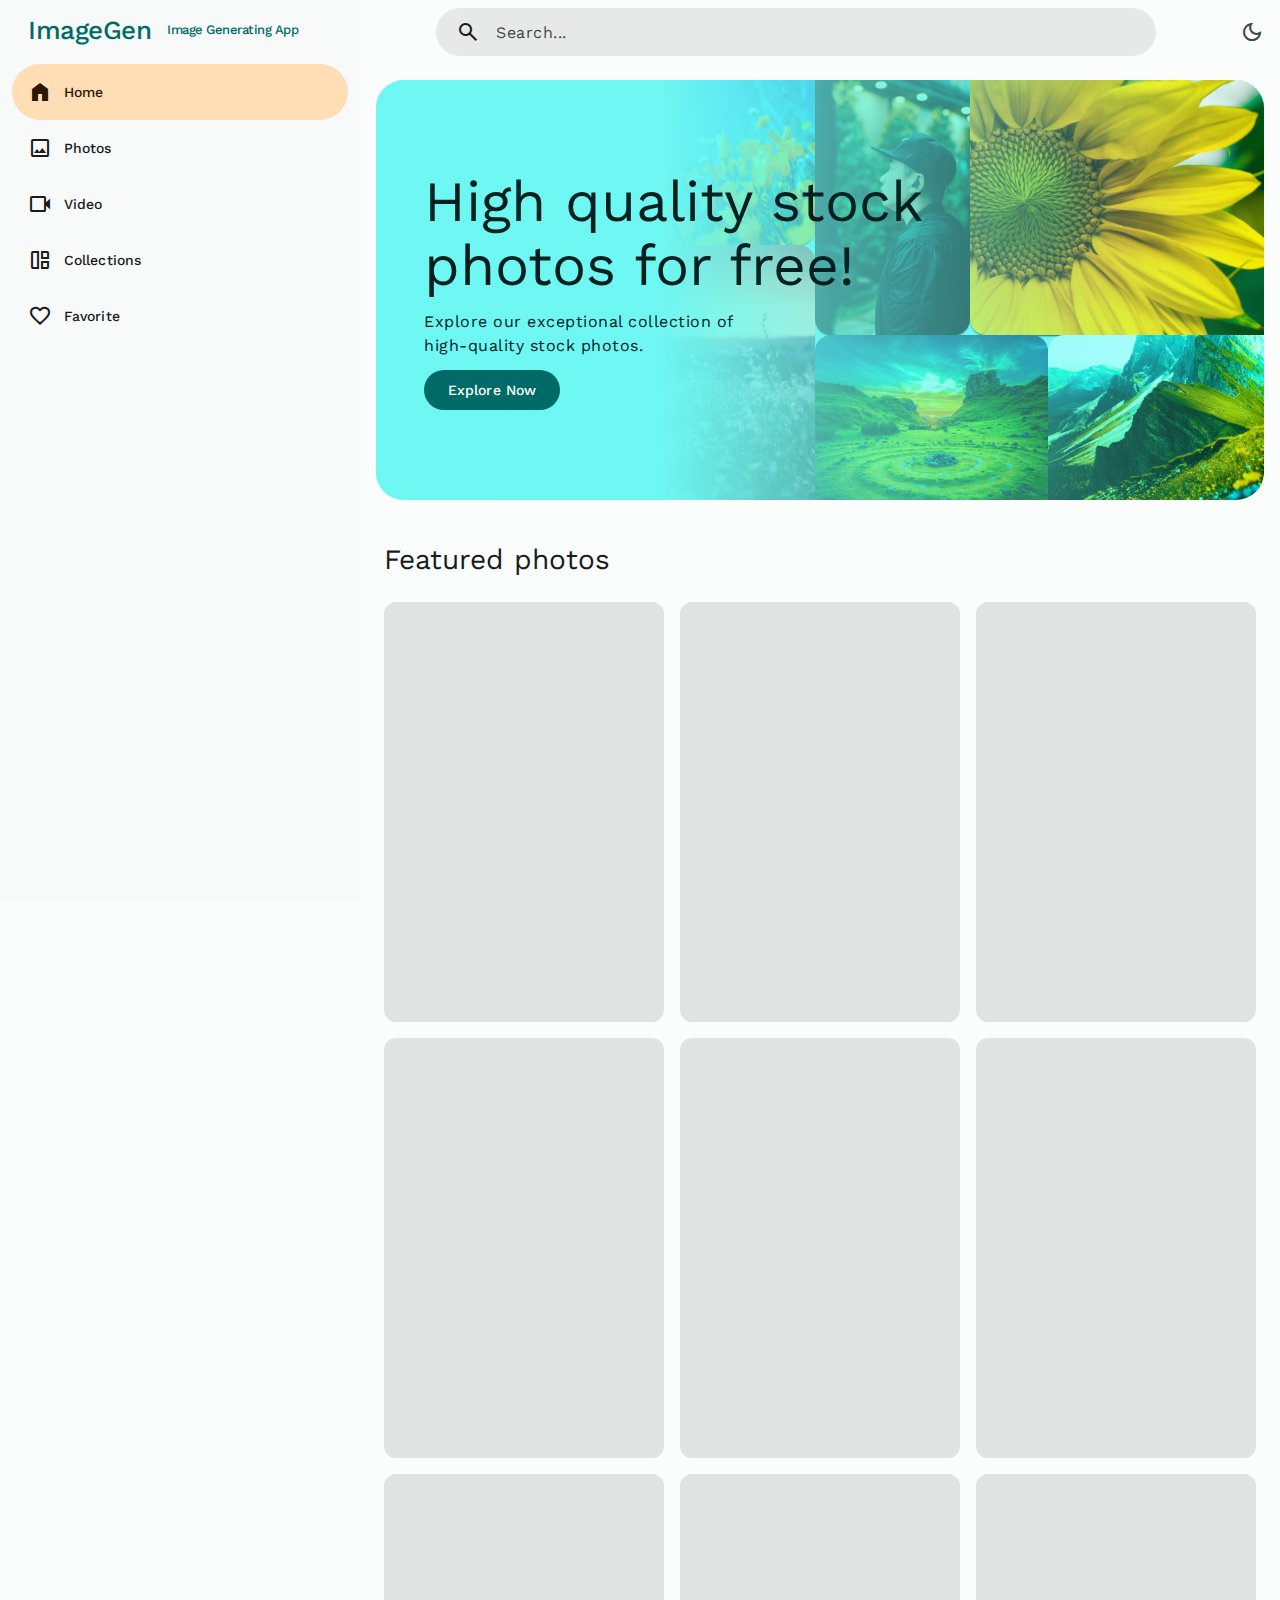
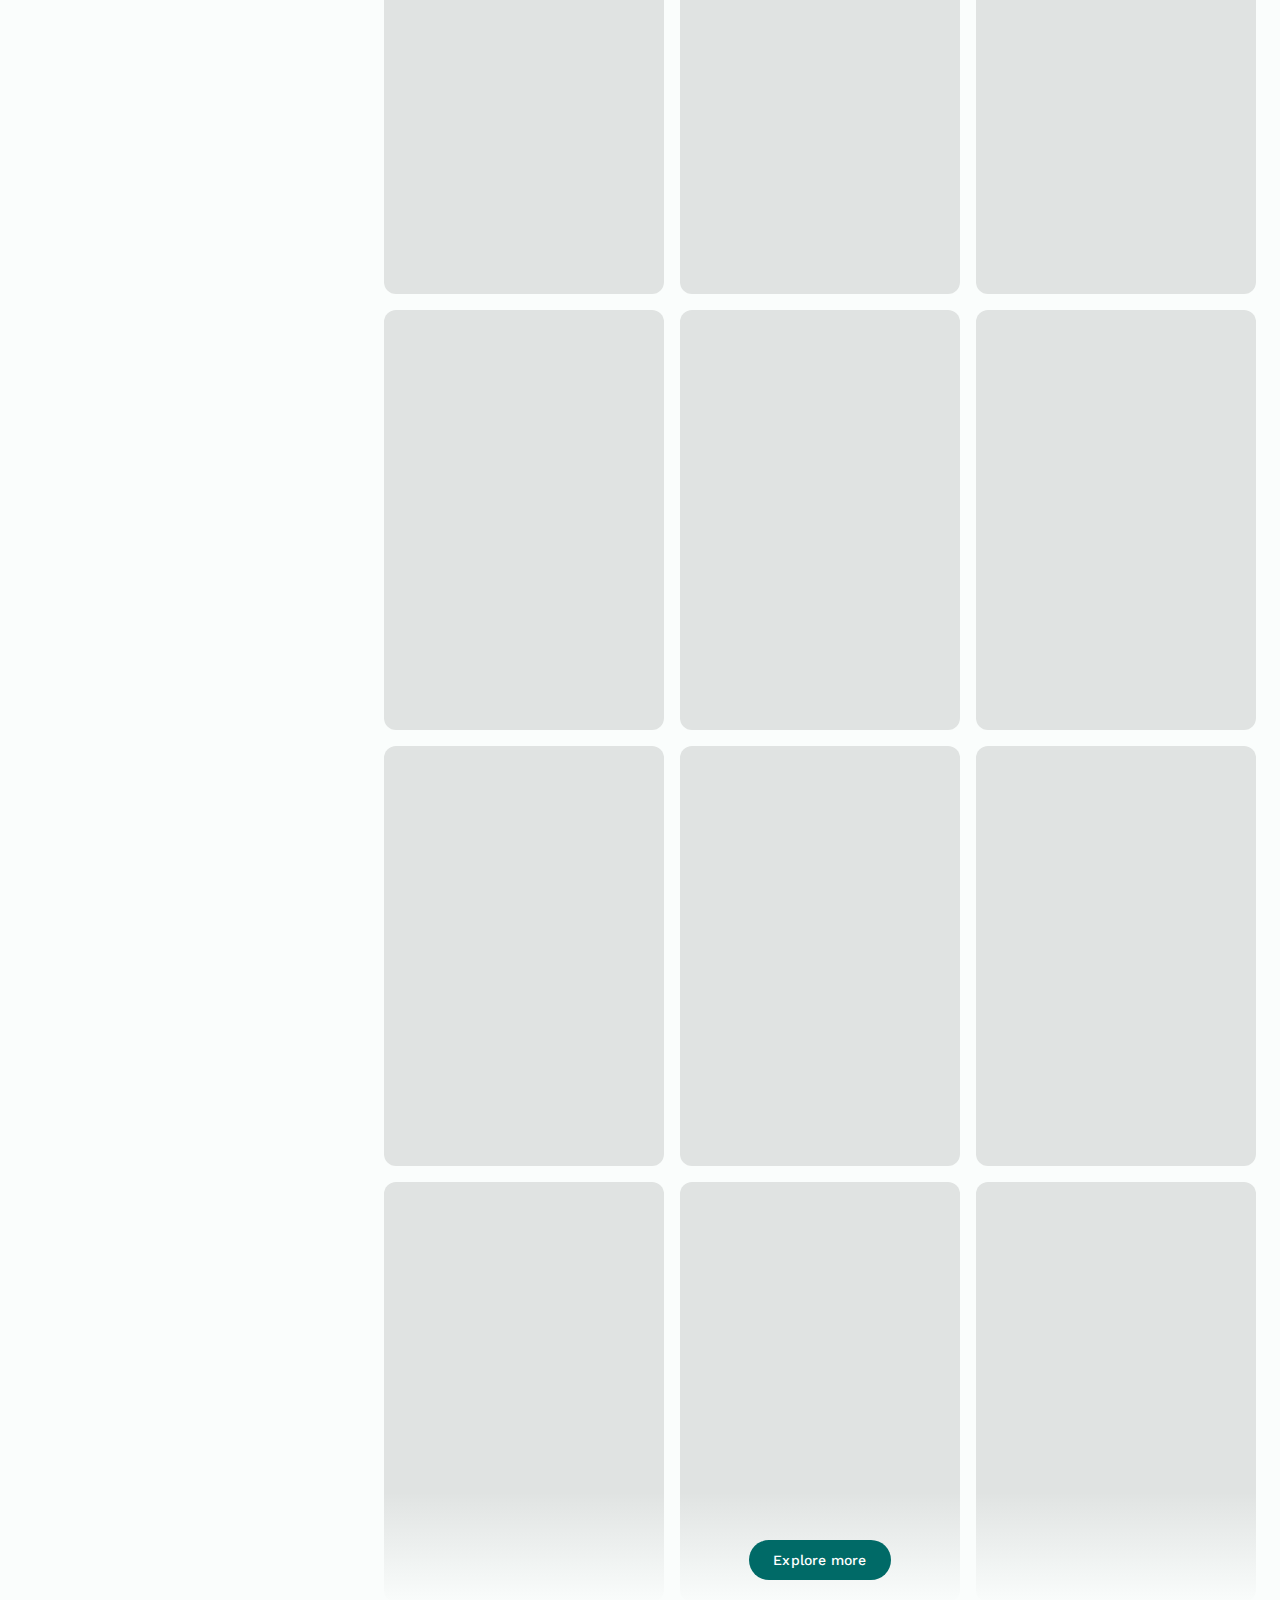
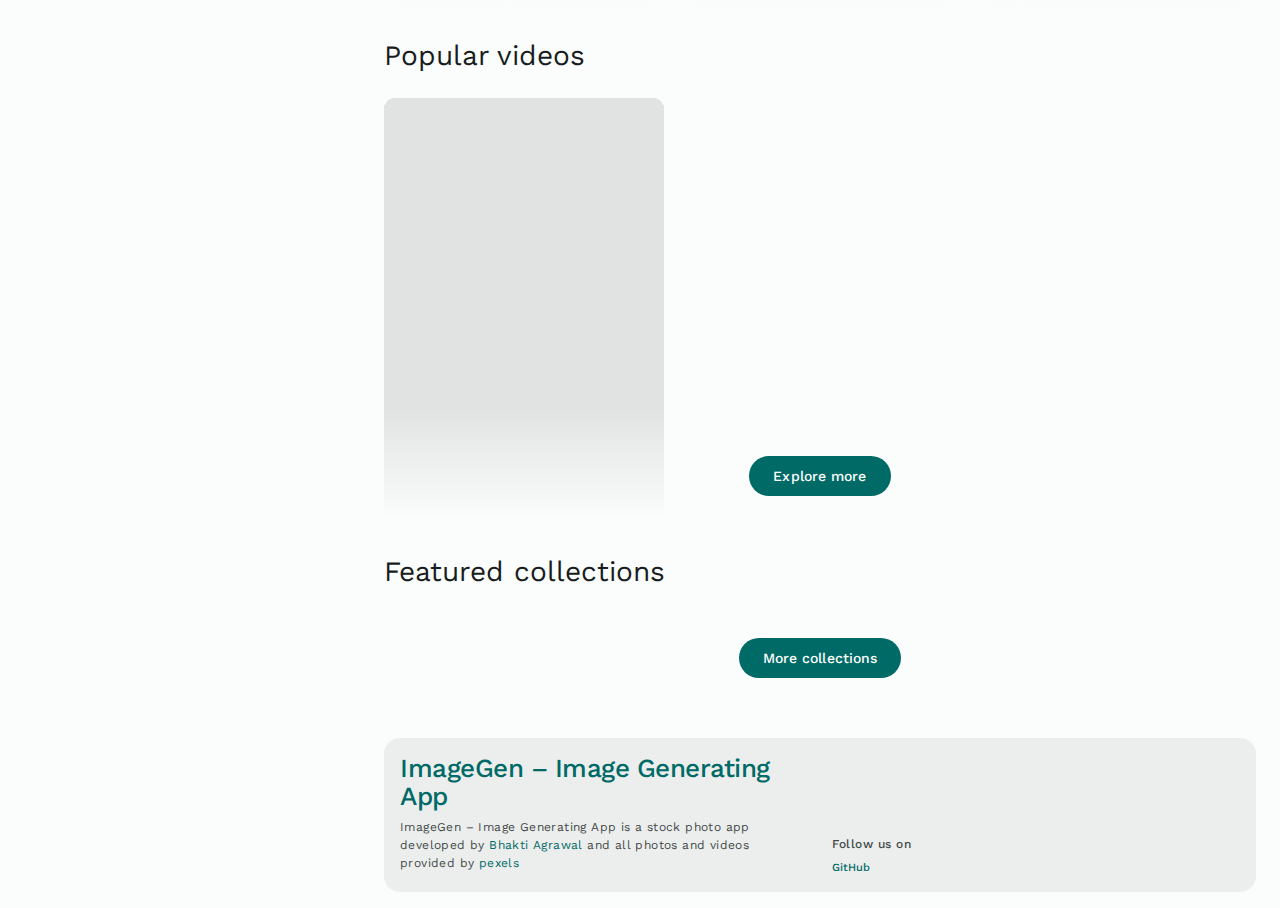
==== commit d2dd7a01: "updated" ====
--- a/index.html
+++ b/index.html
@@ -6,8 +6,8 @@
 
     <!-- Primary meta data tag -->
 
-    <title>Pixstock - A large stock library</title>
-    <meta name="title" content="Pixstock - A large stock library">
+    <title>ImageGen – Image Generating App</title>
+    <meta name="title" content="ImageGen – Image Generating App">
     <meta name="description" content="This is a stock photos app">
 
     <!-- Favicon -->
@@ -45,7 +45,8 @@
         <div class="state-layer"></div>
     </button>
 
-    <a href="/" class="logo">Pixstock</a>
+    <a href="/" class="logo">ImageGen – Image Generating App
+    </a>
 
     <div class="search-view" data-search-view>
 
@@ -137,8 +138,11 @@
 
             <div class="state-layer"></div>
         </button>
-
-        <a href="/" class="logo">Pixstock</a>
+        
+        <a href="/" class="logo">ImageGen
+        </a>
+        <a href="/" class="logo" style="font-size: small;">Image Generating App
+        </a>
 
 
     </div>
@@ -429,10 +433,11 @@
 
             <div class="col">
 
-                <a href="/" class="logo">Pixstock</a>
+                <a href="/" class="logo">ImageGen – Image Generating App
+                </a>
                 
                 <p class="text body-small">
-                    Pixstock is a stock photo app developed by <span class="color-primary">Bhakti Agrawal</span> and all photos and videos provided 
+                    ImageGen – Image Generating App is a stock photo app developed by <span class="color-primary">Bhakti Agrawal</span> and all photos and videos provided 
                     by <a href="https://pexels.com" target="_blank" class="color-primary">pexels</a>
                 </p>
             </div>
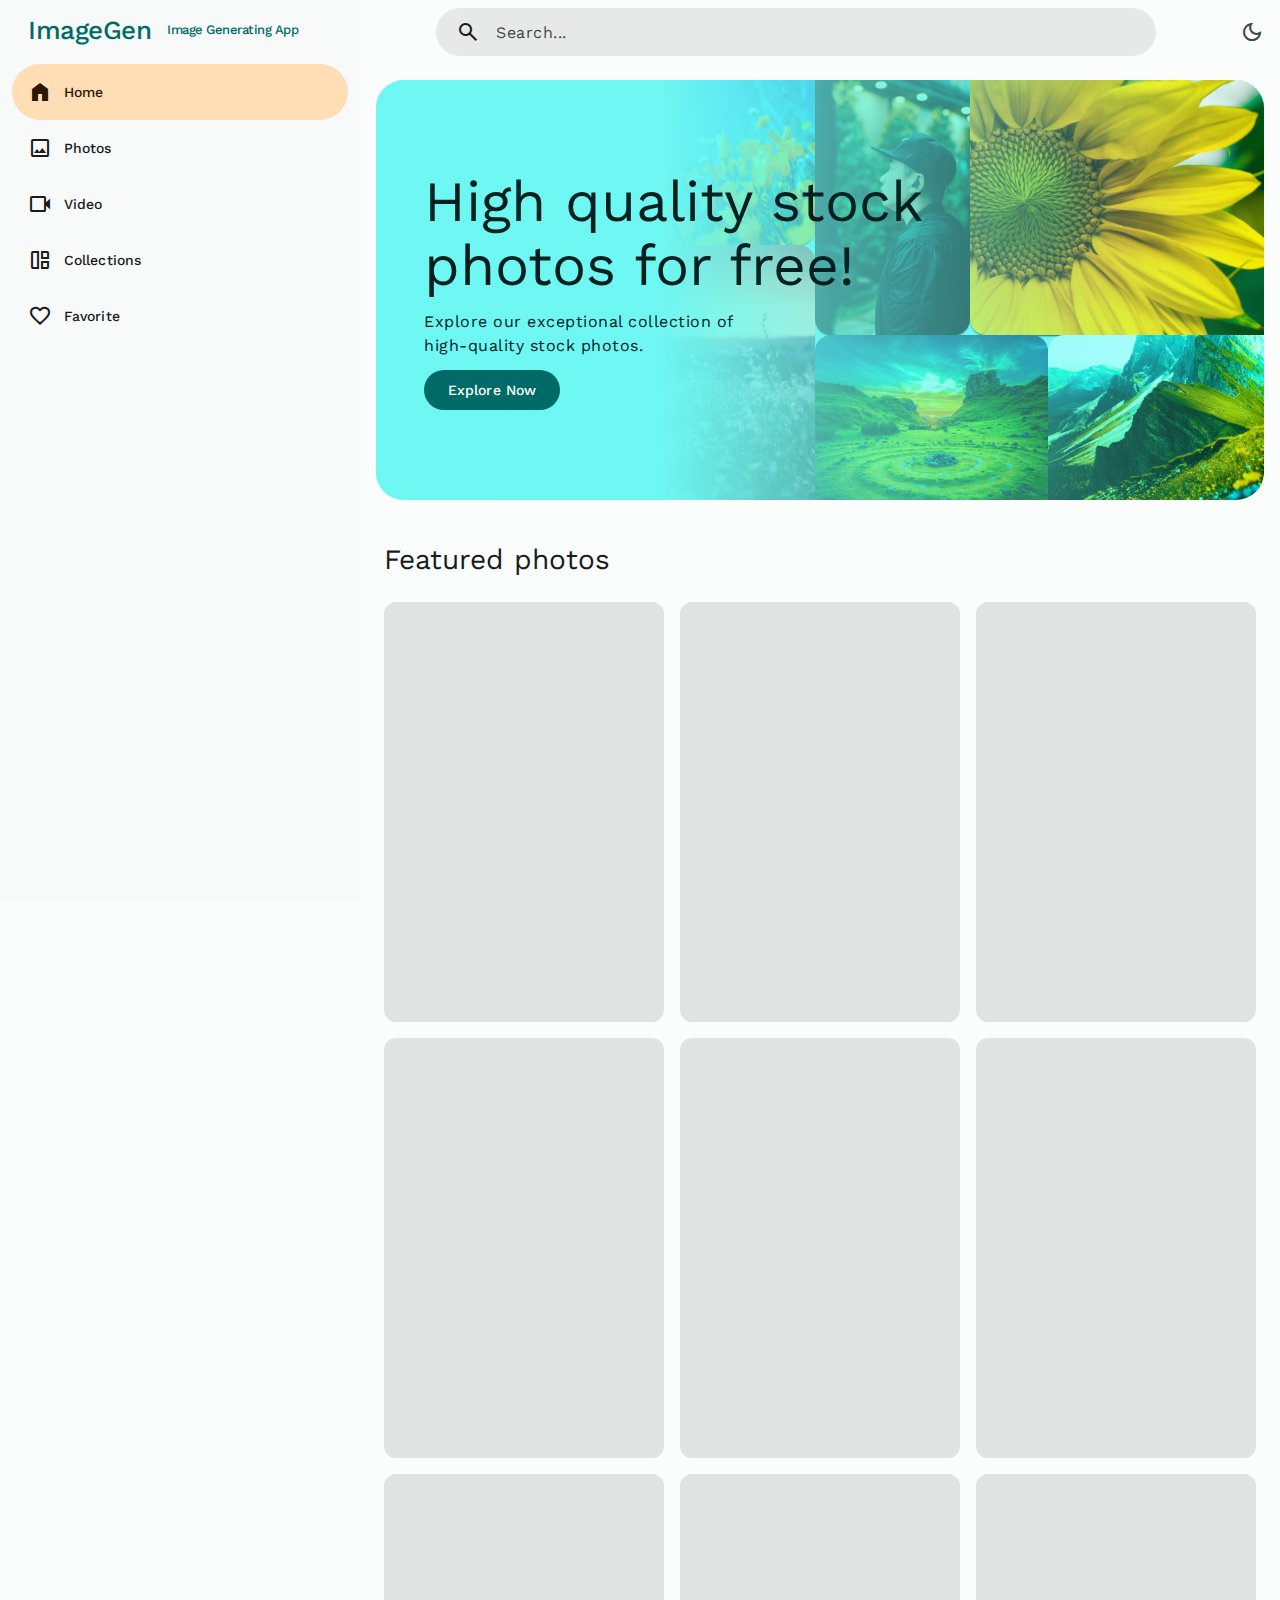
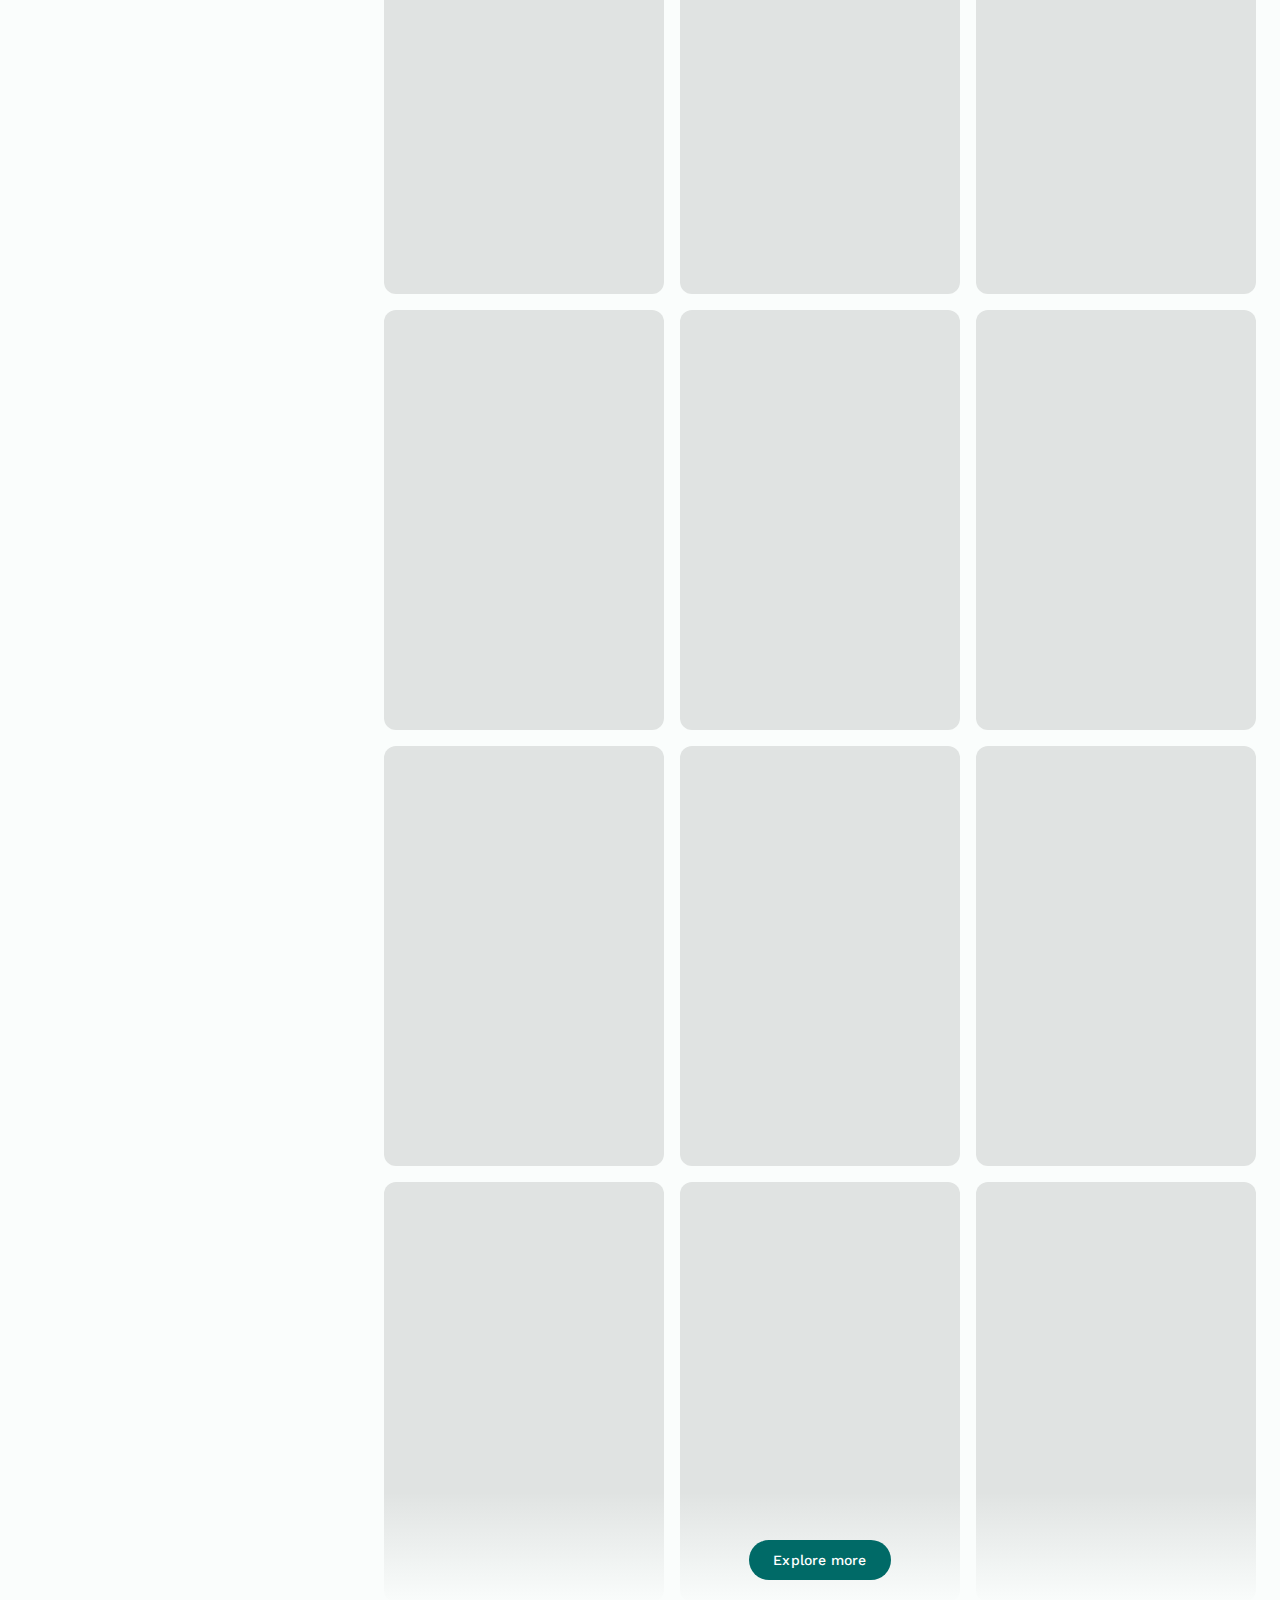
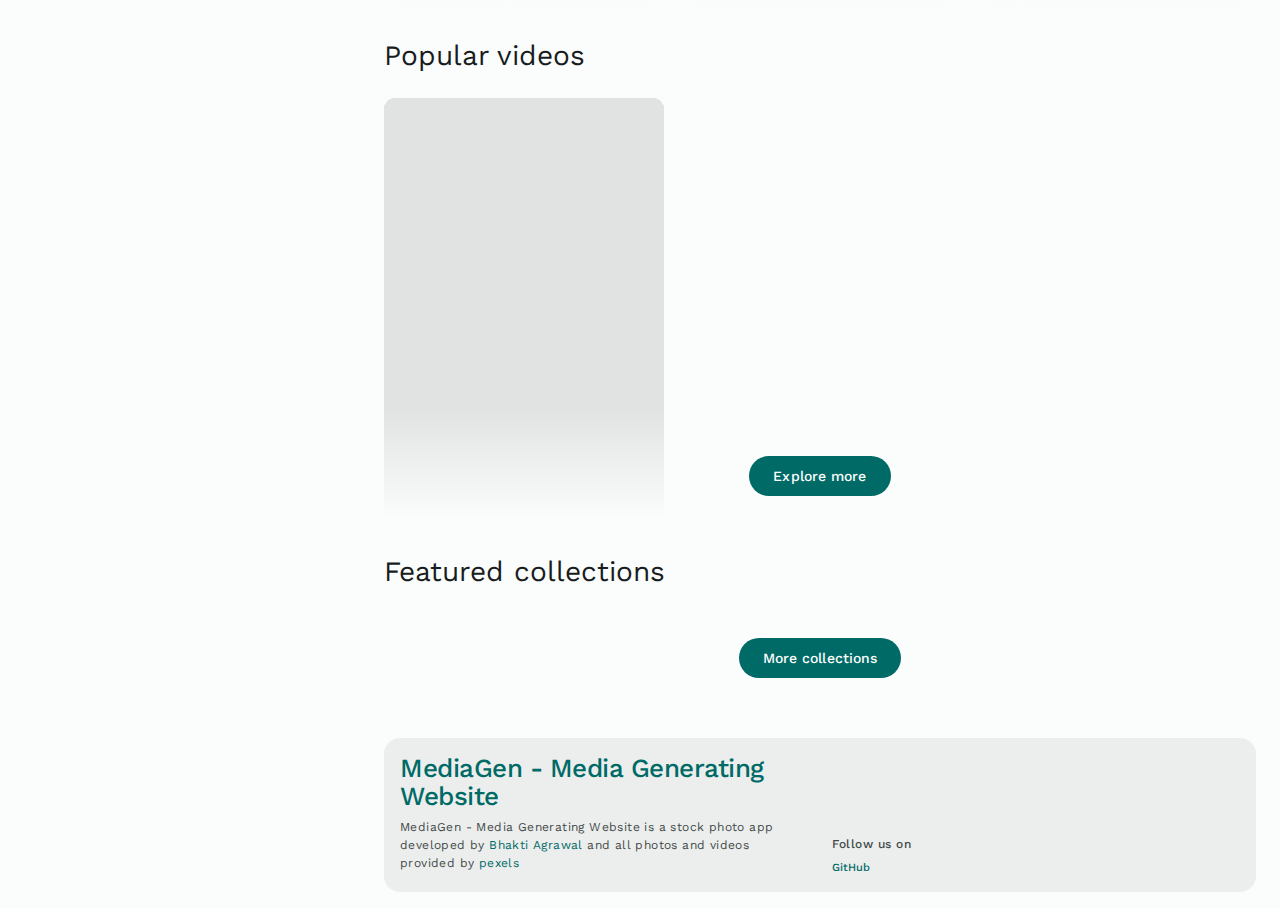
==== commit ee1d0c1a: "Updated" ====
--- a/index.html
+++ b/index.html
@@ -6,9 +6,9 @@
 
     <!-- Primary meta data tag -->
 
-    <title>ImageGen – Image Generating App</title>
-    <meta name="title" content="ImageGen – Image Generating App">
-    <meta name="description" content="This is a stock photos app">
+    <title>MediaGen - Media Generating Website</title>
+    <meta name="title" content="MediaGen - Media Generating Website">
+    <meta name="description" content="This is a Media Generating Website">
 
     <!-- Favicon -->
 
@@ -45,7 +45,7 @@
         <div class="state-layer"></div>
     </button>
 
-    <a href="/" class="logo">ImageGen – Image Generating App
+    <a href="/" class="logo">MediaGen - Media Generating Website
     </a>
 
     <div class="search-view" data-search-view>
@@ -433,11 +433,11 @@
 
             <div class="col">
 
-                <a href="/" class="logo">ImageGen – Image Generating App
+                <a href="/" class="logo">MediaGen - Media Generating Website
                 </a>
                 
                 <p class="text body-small">
-                    ImageGen – Image Generating App is a stock photo app developed by <span class="color-primary">Bhakti Agrawal</span> and all photos and videos provided 
+                    MediaGen - Media Generating Website is a stock photo app developed by <span class="color-primary">Bhakti Agrawal</span> and all photos and videos provided 
                     by <a href="https://pexels.com" target="_blank" class="color-primary">pexels</a>
                 </p>
             </div>
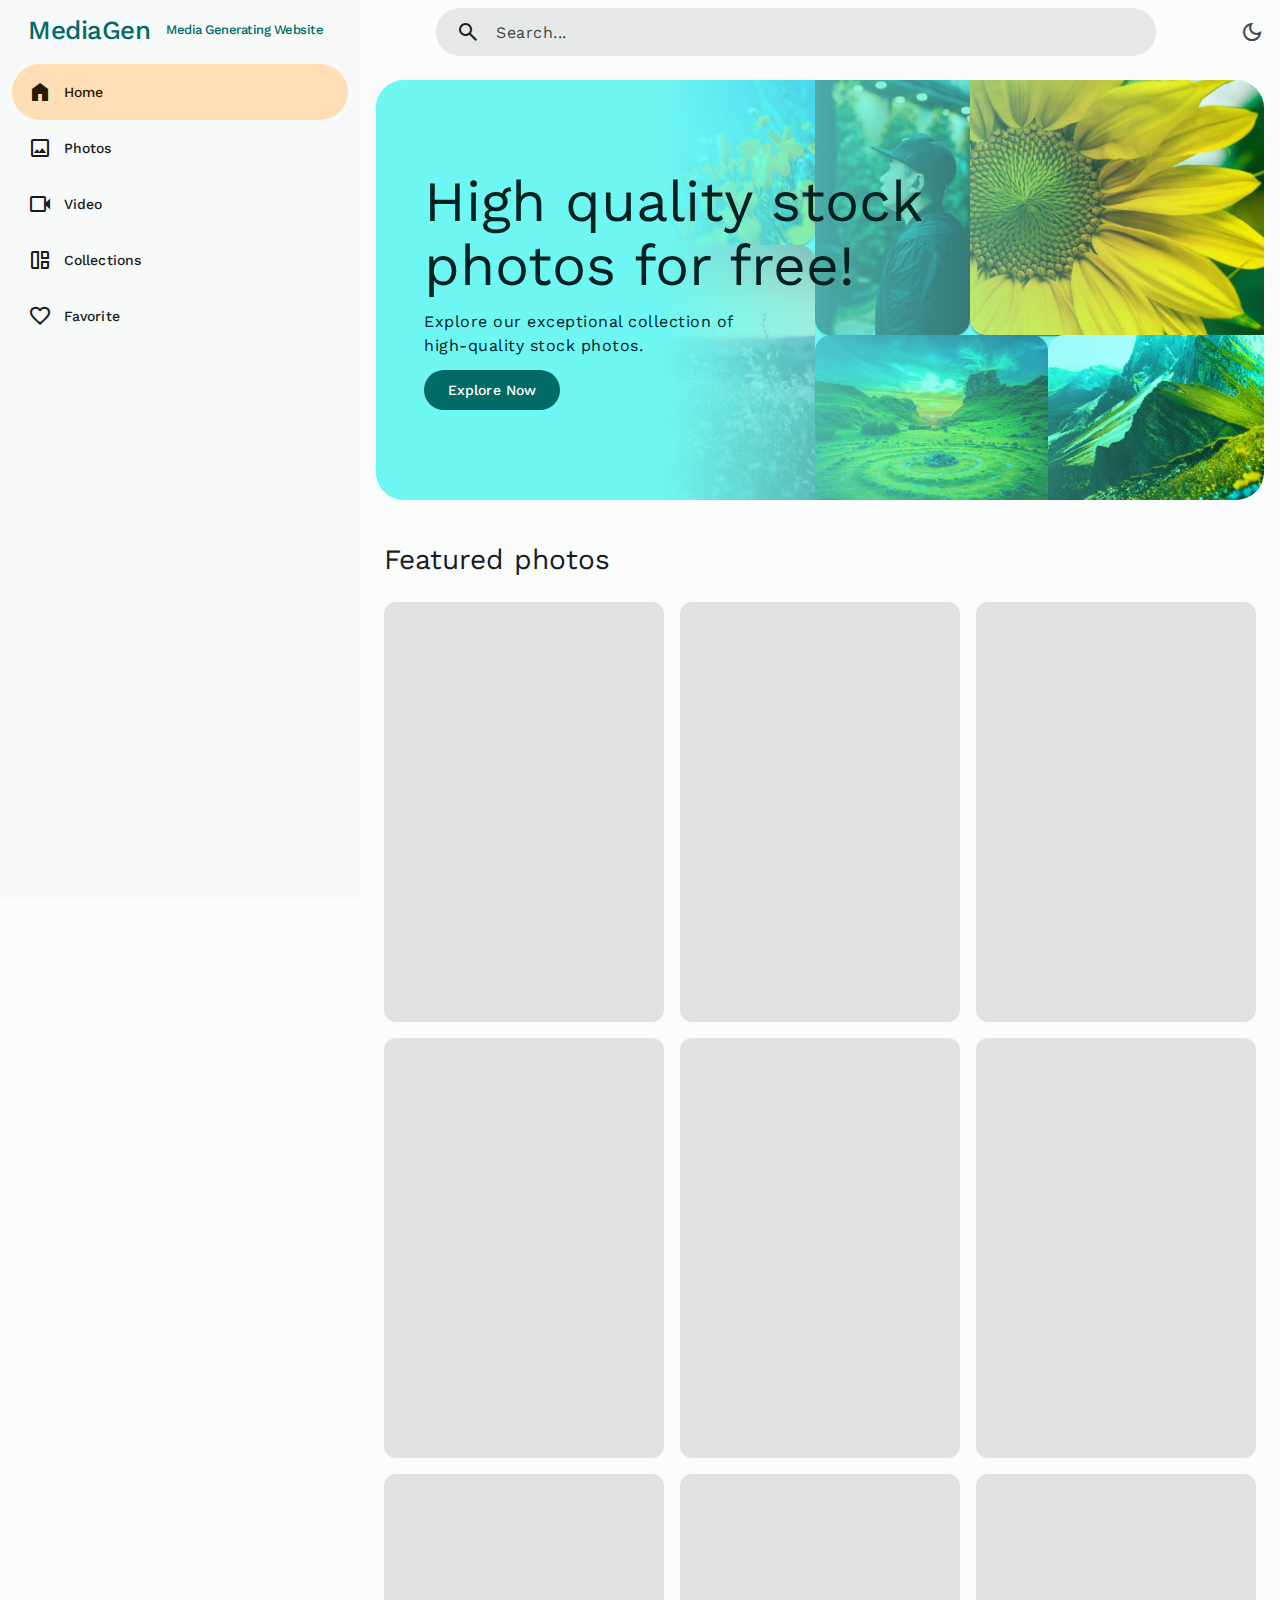
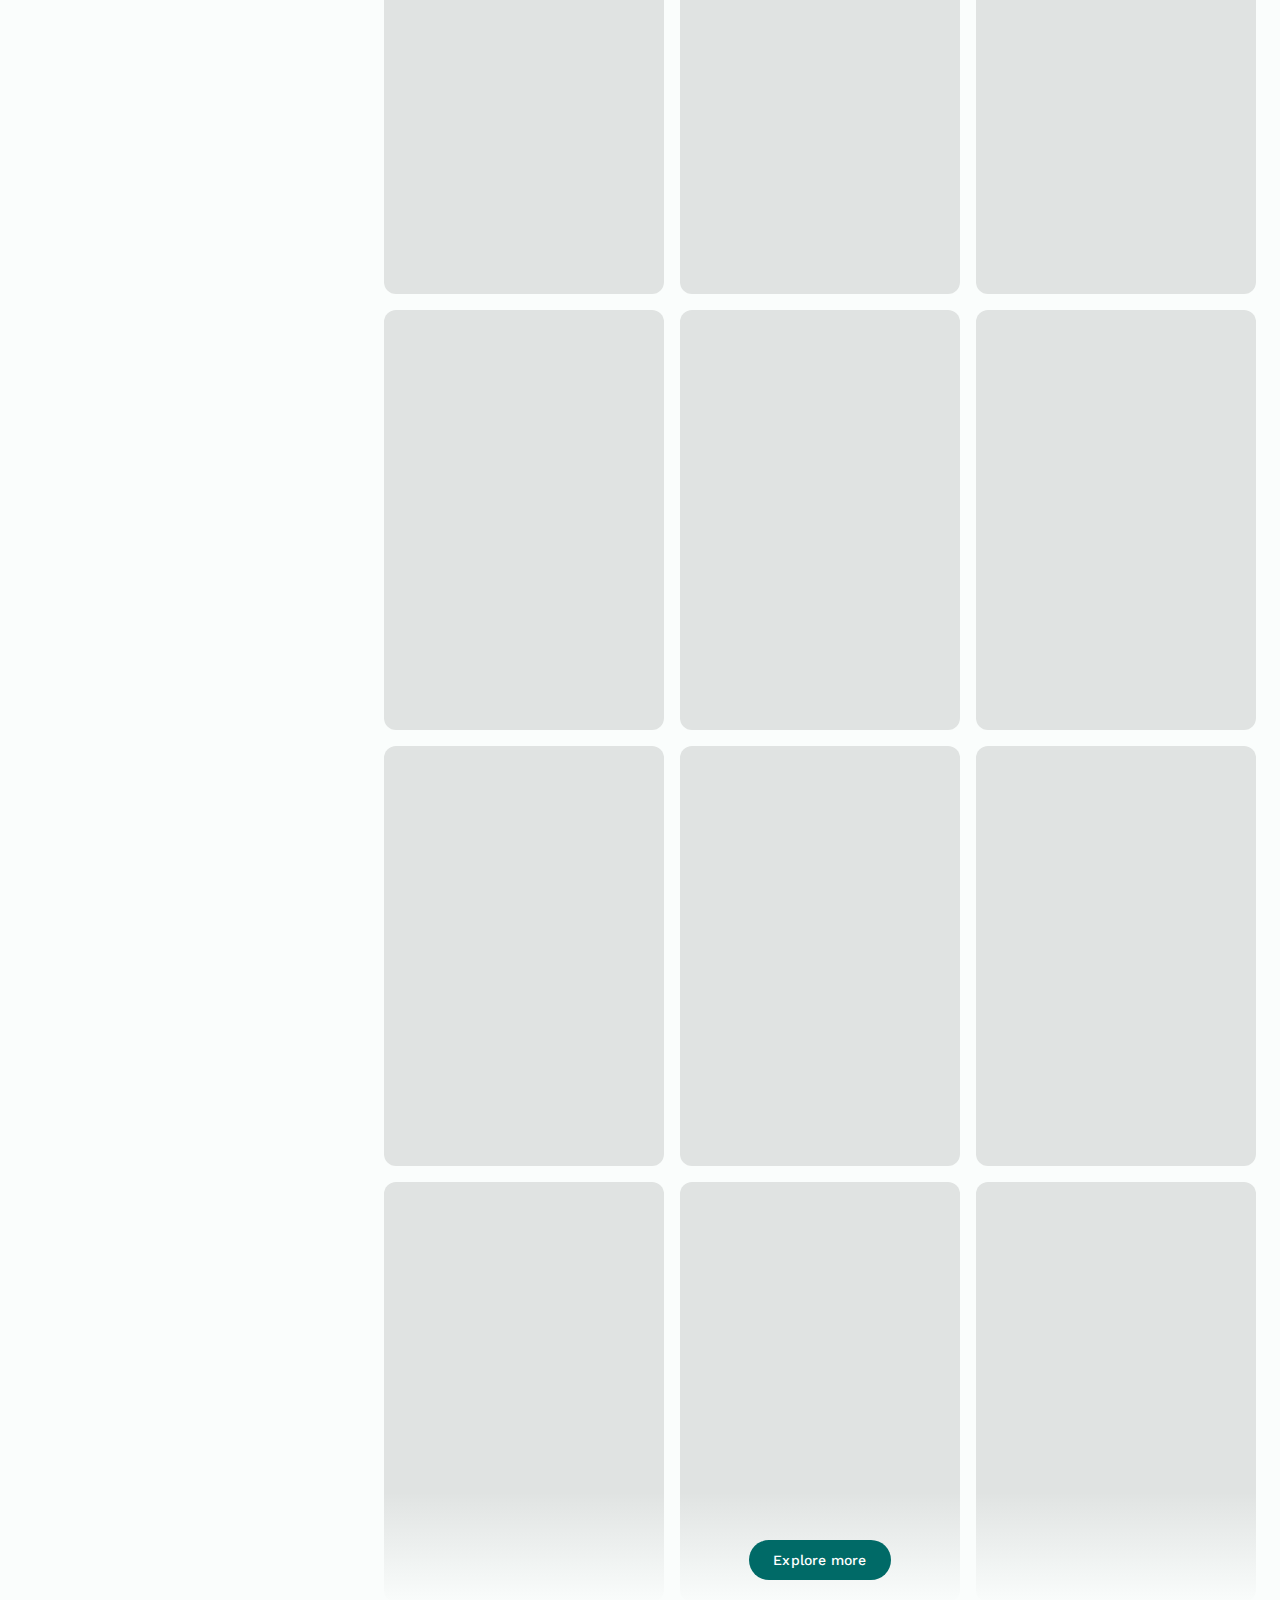
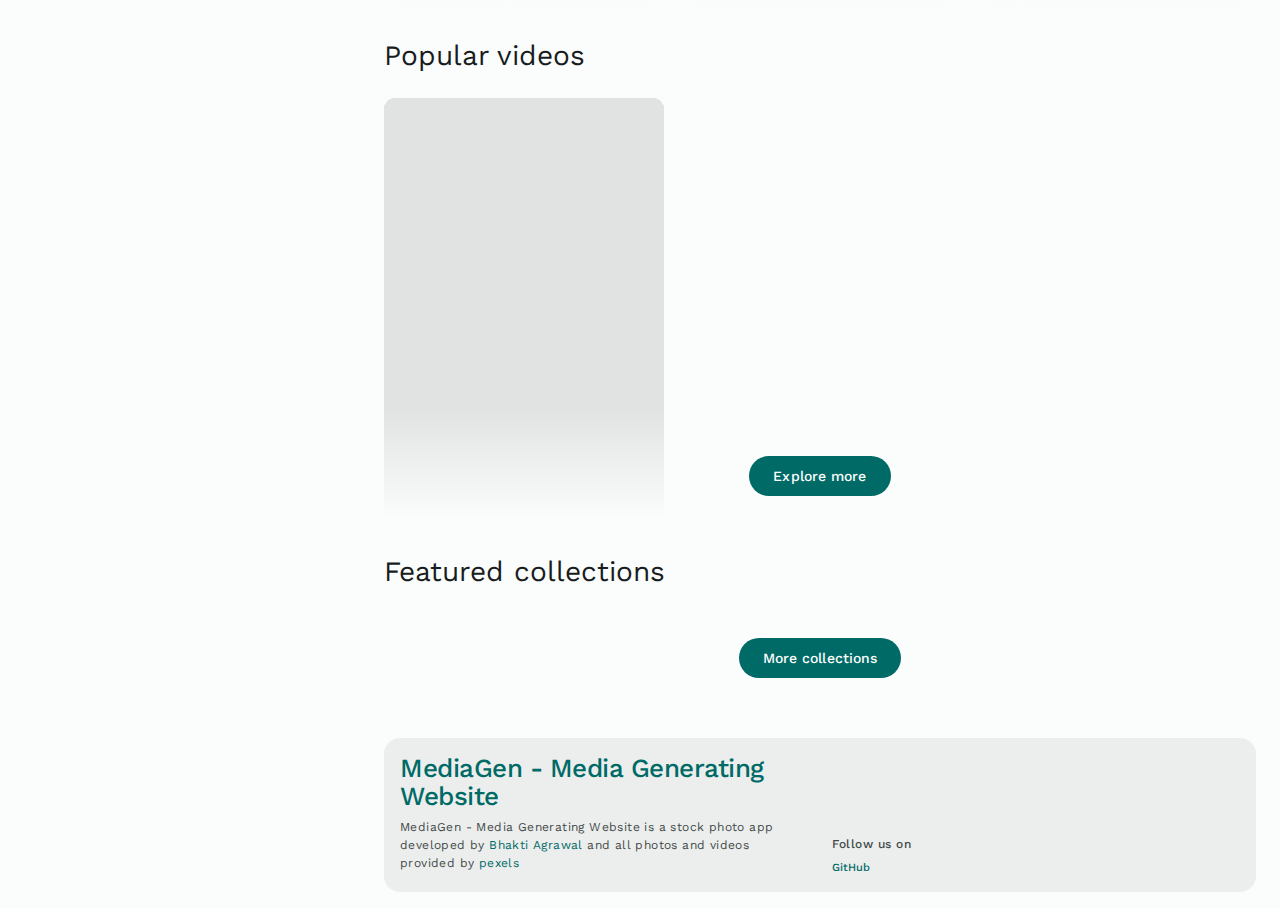
==== commit a9bafc91: "Updated" ====
--- a/index.html
+++ b/index.html
@@ -139,9 +139,9 @@
             <div class="state-layer"></div>
         </button>
         
-        <a href="/" class="logo">ImageGen
+        <a href="/" class="logo">MediaGen
         </a>
-        <a href="/" class="logo" style="font-size: small;">Image Generating App
+        <a href="/" class="logo" style="font-size: small;">Media Generating Website
         </a>
 
 
